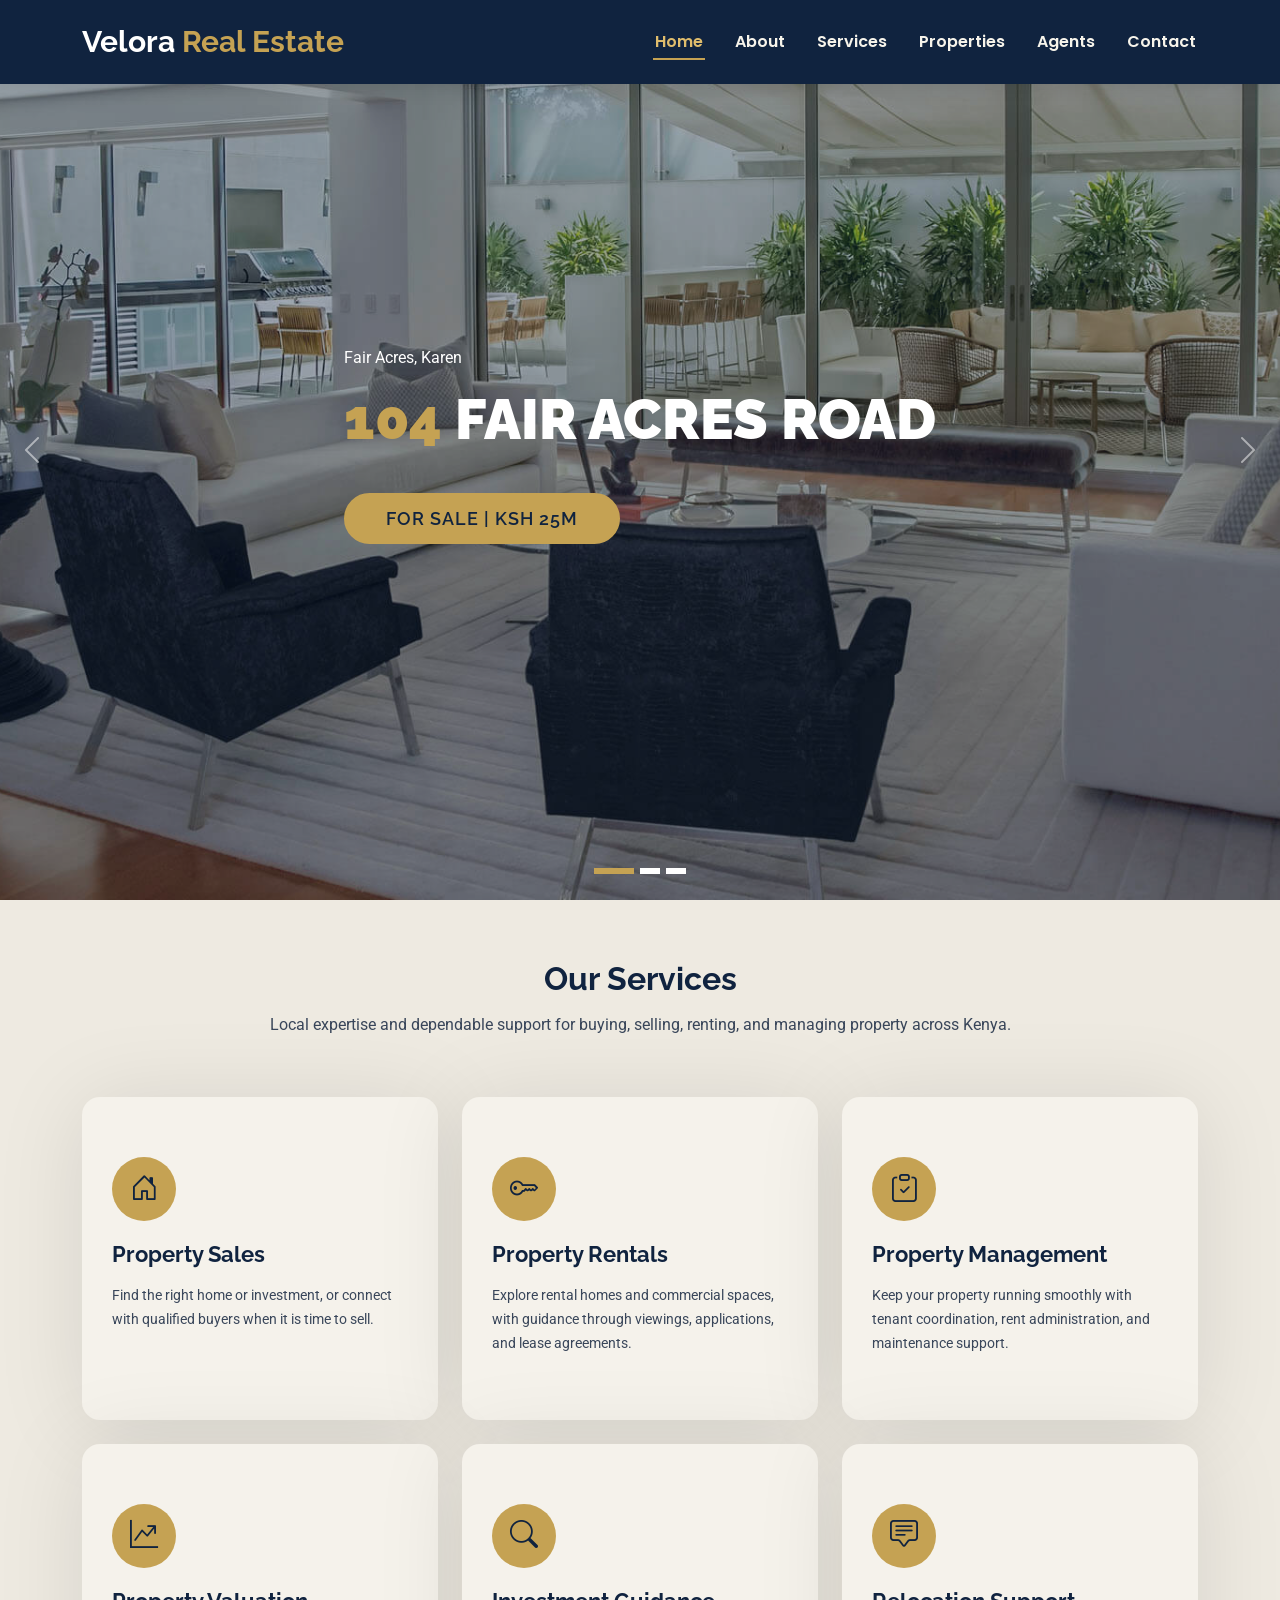
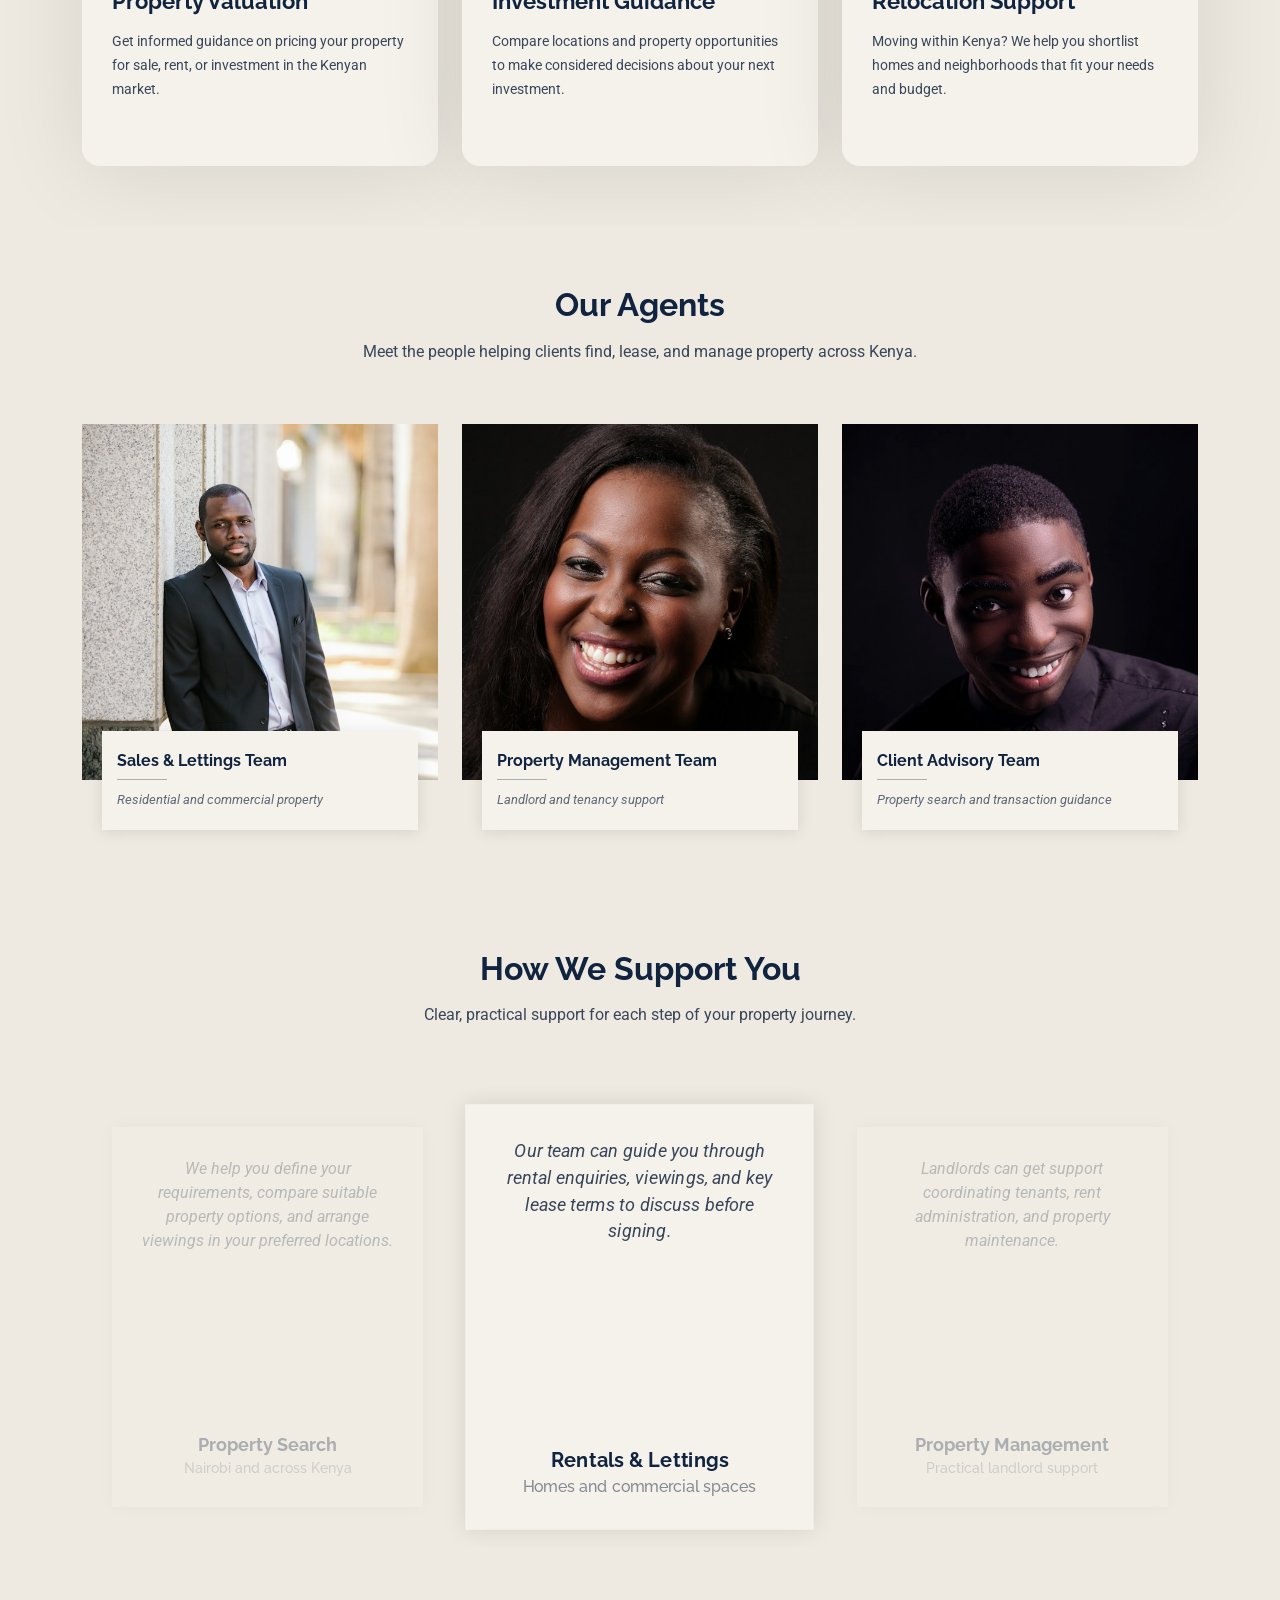
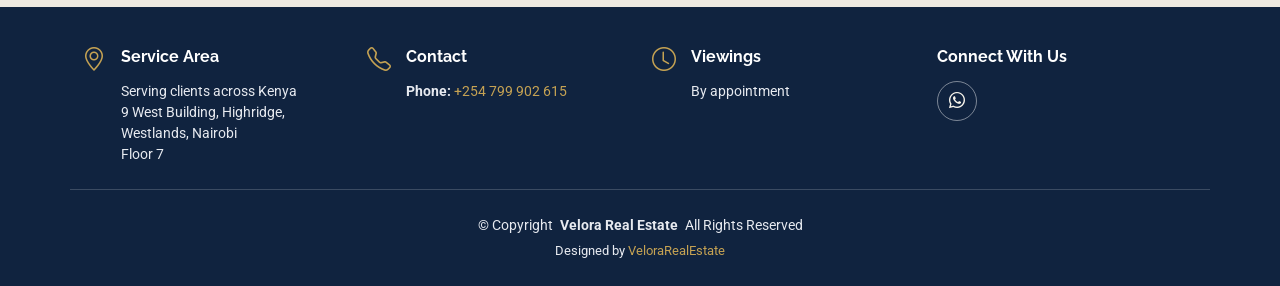
==== EstateAgency/index.html @ 924a7da2 "initial commit" ====
<!DOCTYPE html>
<html lang="en">

<head>
  <meta charset="utf-8">
  <meta content="width=device-width, initial-scale=1.0" name="viewport">
  <title>Home - Velora Real Estate</title>
  <meta name="description" content="">
  <meta name="keywords" content="">

  <!-- Favicons -->
  <link href="assets/img/favicon.png" rel="icon">
  <link href="assets/img/apple-touch-icon.png" rel="apple-touch-icon">

  <!-- Fonts -->
  <link href="https://fonts.googleapis.com" rel="preconnect">
  <link href="https://fonts.gstatic.com" rel="preconnect" crossorigin>
  <link href="https://fonts.googleapis.com/css2?family=Roboto:ital,wght@0,100;0,300;0,400;0,500;0,700;0,900;1,100;1,300;1,400;1,500;1,700;1,900&family=Poppins:ital,wght@0,100;0,200;0,300;0,400;0,500;0,600;0,700;0,800;0,900;1,100;1,200;1,300;1,400;1,500;1,600;1,700;1,800;1,900&family=Raleway:ital,wght@0,100;0,200;0,300;0,400;0,500;0,600;0,700;0,800;0,900;1,100;1,200;1,300;1,400;1,500;1,600;1,700;1,800;1,900&display=swap" rel="stylesheet">

  <!-- Vendor CSS Files -->
  <link href="assets/vendor/bootstrap/css/bootstrap.min.css" rel="stylesheet">
  <link href="assets/vendor/bootstrap-icons/bootstrap-icons.css" rel="stylesheet">
  <link href="assets/vendor/aos/aos.css" rel="stylesheet">
  <link href="assets/vendor/swiper/swiper-bundle.min.css" rel="stylesheet">

  <!-- Main CSS File -->
  <link href="assets/css/main.css" rel="stylesheet">

  <!-- =======================================================
  * Template Name: EstateAgency
  * Template URL: https://bootstrapmade.com/real-estate-agency-bootstrap-template/
  * Updated: Apr 08 2026 with Bootstrap v5.3.8
  * Author: BootstrapMade.com
  * License: https://bootstrapmade.com/license/
  ======================================================== -->
</head>

<body class="index-page">

  <header id="header" class="header d-flex align-items-center fixed-top">
    <div class="container-fluid container-xl position-relative d-flex align-items-center justify-content-between">

      <a href="index.html" class="logo d-flex align-items-center">
        <!-- Uncomment the line below if you also wish to use an image logo -->
        <h1 class="sitename">Velora <span>Real Estate</span></h1>
      </a>

      <nav id="navmenu" class="navmenu">
        <ul>
          <li><a href="index.html" class="active">Home</a></li>
          <li><a href="about.html">About</a></li>
          <li><a href="services.html">Services</a></li>
          <li><a href="properties.html">Properties</a></li>
          <li><a href="agents.html">Agents</a></li>
          <li><a href="contact.html">Contact</a></li>
        </ul>
        <i class="mobile-nav-toggle d-xl-none bi bi-list"></i>
      </nav>

    </div>
  </header>

  <main class="main">

    <!-- Hero Section -->
    <section id="hero" class="hero section dark-background">

      <div id="hero-carousel" class="carousel slide" data-bs-ride="carousel" data-bs-interval="5000">

        <div class="carousel-item active">
          <img src="assets/img/hero-carousel/hero-carousel-1.jpg" alt="">
          <div class="carousel-container">
            <div>
              <p> Fair Acres, Karen</p>
              <h2><span>104</span> Fair Acres Road</h2>
              <a href="property-single.html?property=fair-acres" class="btn-get-started">For sale | KSh 25M</a>
            </div>
          </div>
        </div><!-- End Carousel Item -->

        <div class="carousel-item">
          <img src="assets/img/hero-carousel/hero-carousel-2.jpg" alt="">
          <div class="carousel-container">
            <div>
              <p> Parklands, Nairobi</p>
              <h2><span>247</span> Parklands Road</h2>
              <a href="property-single.html?property=parklands" class="btn-get-started">For sale | KSh 15M</a>
            </div>
          </div>
        </div><!-- End Carousel Item -->

        <div class="carousel-item">
          <img src="assets/img/hero-carousel/hero-carousel-3.jpg" alt="">
          <div class="carousel-container">
            <div>
              <p>Westlands, Nairobi</p>
              <h2><span>247</span> Waiyaki Way</h2>
              <a href="property-single.html?property=westlands" class="btn-get-started">For rent | KSh 650,000 / month</a>
            </div>
          </div>
        </div><!-- End Carousel Item -->

        <a class="carousel-control-prev" href="#hero-carousel" role="button" data-bs-slide="prev">
          <span class="carousel-control-prev-icon bi bi-chevron-left" aria-hidden="true"></span>
        </a>

        <a class="carousel-control-next" href="#hero-carousel" role="button" data-bs-slide="next">
          <span class="carousel-control-next-icon bi bi-chevron-right" aria-hidden="true"></span>
        </a>

        <ol class="carousel-indicators"></ol>

      </div>

    </section><!-- /Hero Section -->

    <!-- Services Section -->
    <section id="services" class="services section">

      <!-- Section Title -->
      <div class="container section-title" data-aos="fade-up">
        <h2>Our Services</h2>
        <p>Local expertise and dependable support for buying, selling, renting, and managing property across Kenya.</p>
      </div><!-- End Section Title -->

      <div class="container">

        <div class="row gy-4">

          <div class="col-lg-4 col-md-6" data-aos="fade-up" data-aos-delay="100">
            <div class="service-item  position-relative">
              <div class="icon">
                <i class="bi bi-house-door"></i>
              </div>
              <a href="service-details.html?service=sales" class="stretched-link">
                <h3>Property Sales</h3>
              </a>
              <p>Find the right home or investment, or connect with qualified buyers when it is time to sell.</p>
            </div>
          </div><!-- End Service Item -->

          <div class="col-lg-4 col-md-6" data-aos="fade-up" data-aos-delay="200">
            <div class="service-item position-relative">
              <div class="icon">
                <i class="bi bi-key"></i>
              </div>
              <a href="service-details.html?service=rentals" class="stretched-link">
                <h3>Property Rentals</h3>
              </a>
              <p>Explore rental homes and commercial spaces, with guidance through viewings, applications, and lease agreements.</p>
            </div>
          </div><!-- End Service Item -->

          <div class="col-lg-4 col-md-6" data-aos="fade-up" data-aos-delay="300">
            <div class="service-item position-relative">
              <div class="icon">
                <i class="bi bi-clipboard-check"></i>
              </div>
              <a href="service-details.html?service=management" class="stretched-link">
                <h3>Property Management</h3>
              </a>
              <p>Keep your property running smoothly with tenant coordination, rent administration, and maintenance support.</p>
            </div>
          </div><!-- End Service Item -->

          <div class="col-lg-4 col-md-6" data-aos="fade-up" data-aos-delay="400">
            <div class="service-item position-relative">
              <div class="icon">
                <i class="bi bi-graph-up-arrow"></i>
              </div>
              <a href="service-details.html?service=valuation" class="stretched-link">
                <h3>Property Valuation</h3>
                </a>
                <p>Get informed guidance on pricing your property for sale, rent, or investment in the Kenyan market.</p>
            </div>
          </div><!-- End Service Item -->

          <div class="col-lg-4 col-md-6" data-aos="fade-up" data-aos-delay="500">
            <div class="service-item position-relative">
              <div class="icon">
                <i class="bi bi-search"></i>
              </div>
              <a href="service-details.html?service=investment" class="stretched-link">
                <h3>Investment Guidance</h3>
                </a>
                <p>Compare locations and property opportunities to make considered decisions about your next investment.</p>
            </div>
          </div><!-- End Service Item -->

          <div class="col-lg-4 col-md-6" data-aos="fade-up" data-aos-delay="600">
            <div class="service-item position-relative">
              <div class="icon">
                <i class="bi bi-chat-square-text"></i>
              </div>
              <a href="service-details.html?service=relocation" class="stretched-link">
                <h3>Relocation Support</h3>
                </a>
                <p>Moving within Kenya? We help you shortlist homes and neighborhoods that fit your needs and budget.</p>
            </div>
          </div><!-- End Service Item -->

        </div>

      </div>

    </section><!-- /Services Section -->

    <!-- Agents Section -->
    <section id="agents" class="agents section">

      <!-- Section Title -->
      <div class="container section-title" data-aos="fade-up">
        <h2>Our Agents</h2>
        <p>Meet the people helping clients find, lease, and manage property across Kenya.</p>
      </div><!-- End Section Title -->

      <div class="container">

        <div class="row gy-5">

          <div class="col-lg-4 col-md-6" data-aos="fade-up" data-aos-delay="100">
            <div class="member">
              <div class="pic"><img src="assets/img/team/team-velora-1.jpg" class="img-fluid" alt="Black male real estate professional in a dark suit"></div>
              <div class="member-info">
                <h4>Sales &amp; Lettings Team</h4>
                <span>Residential and commercial property</span>
              </div>
            </div>
          </div><!-- End Team Member -->

          <div class="col-lg-4 col-md-6" data-aos="fade-up" data-aos-delay="200">
            <div class="member">
              <div class="pic"><img src="assets/img/team/team-velora-2.jpg" class="img-fluid" alt="Smiling Black woman, real estate professional"></div>
              <div class="member-info">
                <h4>Property Management Team</h4>
                <span>Landlord and tenancy support</span>
              </div>
            </div>
          </div><!-- End Team Member -->

          <div class="col-lg-4 col-md-6" data-aos="fade-up" data-aos-delay="300">
            <div class="member">
              <div class="pic"><img src="assets/img/team/team-velora-3.jpg" class="img-fluid" alt="Smiling Black man, real estate professional"></div>
              <div class="member-info">
                <h4>Client Advisory Team</h4>
                <span>Property search and transaction guidance</span>
              </div>
            </div>
          </div><!-- End Team Member -->

        </div>

      </div>

    </section><!-- /Agents Section -->

    <!-- Testimonials Section -->
    <section id="testimonials" class="testimonials section">

      <!-- Section Title -->
      <div class="container section-title" data-aos="fade-up">
        <h2>How We Support You</h2>
        <p>Clear, practical support for each step of your property journey.</p>
      </div><!-- End Section Title -->

      <div class="container" data-aos="fade-up" data-aos-delay="100">

        <div class="swiper init-swiper">
          <script type="application/json" class="swiper-config">
            {
              "loop": true,
              "speed": 600,
              "autoplay": {
                "delay": 5000
              },
              "slidesPerView": "auto",
              "pagination": {
                "el": ".swiper-pagination",
                "type": "bullets",
                "clickable": true
              },
              "breakpoints": {
                "320": {
                  "slidesPerView": 1,
                  "spaceBetween": 40
                },
                "1200": {
                  "slidesPerView": 3,
                  "spaceBetween": 1
                }
              }
            }
          </script>
          <div class="swiper-wrapper">

            <div class="swiper-slide">
              <div class="testimonial-item">
                <p>We help you define your requirements, compare suitable property options, and arrange viewings in your preferred locations.</p>
                <div class="profile mt-auto">
                  <h3>Property Search</h3>
                  <h4>Nairobi and across Kenya</h4>
                </div>
              </div>
            </div>

            <div class="swiper-slide">
              <div class="testimonial-item">
                <p>Our team can guide you through rental enquiries, viewings, and key lease terms to discuss before signing.</p>
                <div class="profile mt-auto">
                  <h3>Rentals &amp; Lettings</h3>
                  <h4>Homes and commercial spaces</h4>
                </div>
              </div>
            </div>

            <div class="swiper-slide">
              <div class="testimonial-item">
                <p>Landlords can get support coordinating tenants, rent administration, and property maintenance.</p>
                <div class="profile mt-auto">
                  <h3>Property Management</h3>
                  <h4>Practical landlord support</h4>
                </div>
              </div>
            </div>

          </div>
          <div class="swiper-pagination"></div>
        </div>

      </div>

    </section><!-- /Testimonials Section -->

  </main>

  <footer id="footer" class="footer light-background">

    <div class="container">
      <div class="row gy-3">
        <div class="col-lg-3 col-md-6 d-flex">
          <i class="bi bi-geo-alt icon"></i>
          <div class="address">
            <h4>Service Area</h4>
            <p>Serving clients across Kenya</p>
            <p>9 West Building, Highridge, Westlands, Nairobi</p>
            <p>Floor 7</p>
          </div>

        </div>

        <div class="col-lg-3 col-md-6 d-flex">
          <i class="bi bi-telephone icon"></i>
          <div>
            <h4>Contact</h4>
            <p><strong>Phone:</strong> <a href="tel:+254799902615">+254 799 902 615</a></p>
          </div>
        </div>

        <div class="col-lg-3 col-md-6 d-flex">
          <i class="bi bi-clock icon"></i>
          <div>
            <h4>Viewings</h4>
            <p>
              <span>By appointment</span>
            </p>
          </div>
        </div>

        <div class="col-lg-3 col-md-6">
          <h4>Connect With Us</h4>
          <div class="social-links d-flex">
            <a href="https://wa.me/254799902615" class="whatsapp" aria-label="Chat with Velora Real Estate on WhatsApp"><i class="bi bi-whatsapp"></i></a>
          </div>
        </div>

      </div>
    </div>

    <div class="container copyright text-center mt-4">
      <p>© <span>Copyright</span> <strong class="px-1 sitename">Velora Real Estate</strong> <span>All Rights Reserved</span></p>
      <div class="credits">
        <!-- All the links in the footer should remain intact. -->
        <!-- You can delete the links only if you've purchased the pro version. -->
        <!-- Licensing information: https://bootstrapmade.com/license/ -->
        <!-- Purchase the pro version with working PHP/AJAX contact form: [buy-url] -->
        Designed by <a href="https://bootstrapmade.com/">Velora<a href="https://bootstrapmade.com/tools/">RealEstate</a>
      </div>
    </div>

  </footer>

  <!-- Scroll Top -->
  <a href="#" id="scroll-top" class="scroll-top d-flex align-items-center justify-content-center"><i class="bi bi-arrow-up-short"></i></a>

  <!-- Preloader -->
  <div id="preloader"></div>

  <!-- Vendor JS Files -->
  <script src="assets/vendor/bootstrap/js/bootstrap.bundle.min.js"></script>
  <script src="assets/vendor/aos/aos.js"></script>
  <script src="assets/vendor/swiper/swiper-bundle.min.js"></script>
  <script src="assets/vendor/purecounter/purecounter_vanilla.js"></script>

  <!-- Main JS File -->
  <script src="assets/js/main.js"></script>

</body>

</html>
---- EstateAgency/assets/css/main.css ----
/**
* Template Name: EstateAgency
* Template URL: https://bootstrapmade.com/real-estate-agency-bootstrap-template/
* Updated: Aug 09 2024 with Bootstrap v5.3.3
* Author: BootstrapMade.com
* License: https://bootstrapmade.com/license/
*/

/*--------------------------------------------------------------
# Font & Color Variables
# Help: https://bootstrapmade.com/color-system/
--------------------------------------------------------------*/
/* Fonts */
:root {
  --default-font: "Roboto",  system-ui, -apple-system, "Segoe UI", Roboto, "Helvetica Neue", Arial, "Noto Sans", "Liberation Sans", sans-serif, "Apple Color Emoji", "Segoe UI Emoji", "Segoe UI Symbol", "Noto Color Emoji";
  --heading-font: "Raleway",  sans-serif;
  --nav-font: "Poppins",  sans-serif;
}

/* Global Colors - The following color variables are used throughout the website. Updating them here will change the color scheme of the entire website */
:root { 
  --background-color: #eeeae1; /* Background color for the entire website, including individual sections */
  --default-color: #39465a; /* Default color used for the majority of the text content across the entire website */
  --heading-color: #10233f; /* Color for headings, subheadings and title throughout the website */
  --accent-color: #c5a253; /* Accent color that represents your brand on the website. It's used for buttons, links, and other elements that need to stand out */
  --surface-color: #f5f2eb; /* The surface color is used as a background of boxed elements within sections, such as cards, icon boxes, or other elements that require a visual separation from the global background. */
  --contrast-color: #10233f; /* Contrast color for text, ensuring readability against backgrounds of accent, heading, or default colors. */
}

/* Nav Menu Colors - The following color variables are used specifically for the navigation menu. They are separate from the global colors to allow for more customization options */
:root {
  --nav-color: #f7f4eb;  /* The default color of the main navmenu links */
  --nav-hover-color: #e0bd6c; /* Applied to main navmenu links when they are hovered over or active */
  --nav-mobile-background-color: #10233f; /* Used as the background color for mobile navigation menu */
}

/* Color Presets - These classes override global colors when applied to any section or element, providing reuse of the sam color scheme. */

.light-background {
  --background-color: #e6e1d6;
  --surface-color: #f1ede4;
}

.dark-background {
  --background-color: #10233f;
  --default-color: #ffffff;
  --heading-color: #ffffff;
  --surface-color: #193454;
  --contrast-color: #10233f;
}

/* Smooth scroll */
:root {
  scroll-behavior: smooth;
}

/*--------------------------------------------------------------
# General Styling & Shared Classes
--------------------------------------------------------------*/
body {
  color: var(--default-color);
  background-color: var(--background-color);
  font-family: var(--default-font);
}

a {
  color: var(--accent-color);
  text-decoration: none;
  transition: 0.3s;
}

a:hover {
  color: color-mix(in srgb, var(--accent-color), transparent 25%);
  text-decoration: none;
}

h1,
h2,
h3,
h4,
h5,
h6 {
  color: var(--heading-color);
  font-family: var(--heading-font);
}

/*--------------------------------------------------------------
# Global Header
--------------------------------------------------------------*/
.header {
  color: var(--default-color);
  background-color: var(--background-color);
  padding: 15px 0;
  transition: all 0.5s;
  z-index: 997;
  box-shadow: 0px 0 18px rgba(0, 0, 0, 0.1);
}

.header .logo {
  line-height: 1;
}

.header .logo img {
  max-height: 32px;
  margin-right: 8px;
}

.header .logo h1 {
  font-size: 30px;
  margin: 0;
  font-weight: 700;
  color: var(--heading-color);
}

.header .logo h1 span {
  color: var(--accent-color);
}

/*--------------------------------------------------------------
# Navigation Menu
--------------------------------------------------------------*/
/* Desktop Navigation */
@media (min-width: 1200px) {
  .navmenu {
    padding: 0;
  }

  .navmenu ul {
    margin: 0;
    padding: 0;
    display: flex;
    list-style: none;
    align-items: center;
  }

  .navmenu li {
    position: relative;
  }

  .navmenu>ul>li {
    white-space: nowrap;
    padding: 15px 14px;
  }

  .navmenu>ul>li:last-child {
    padding-right: 0;
  }

  .navmenu a,
  .navmenu a:focus {
    color: var(--nav-color);
    font-size: 16px;
    padding: 0 2px;
    font-family: var(--nav-font);
    font-weight: 600;
    display: flex;
    align-items: center;
    justify-content: space-between;
    white-space: nowrap;
    transition: 0.3s;
    position: relative;
  }

  .navmenu a i,
  .navmenu a:focus i {
    font-size: 12px;
    line-height: 0;
    margin-left: 5px;
    transition: 0.3s;
  }

  .navmenu>ul>li>a:before {
    content: "";
    position: absolute;
    width: 100%;
    height: 2px;
    bottom: -6px;
    left: 0;
    background-color: var(--accent-color);
    visibility: hidden;
    width: 0px;
    transition: all 0.3s ease-in-out 0s;
  }

  .navmenu a:hover:before,
  .navmenu li:hover>a:before,
  .navmenu .active:before {
    visibility: visible;
    width: 100%;
  }

  .navmenu li:hover>a,
  .navmenu .active,
  .navmenu .active:focus {
    color: var(--nav-hover-color);
  }

}

/* Mobile Navigation */
@media (max-width: 1199px) {
  .mobile-nav-toggle {
    color: var(--nav-color);
    font-size: 28px;
    line-height: 0;
    margin-right: 10px;
    cursor: pointer;
    transition: color 0.3s;
  }

  .navmenu {
    padding: 0;
    z-index: 9997;
  }

  .navmenu ul {
    display: none;
    list-style: none;
    position: absolute;
    inset: 60px 20px 20px 20px;
    padding: 10px 0;
    margin: 0;
    border-radius: 6px;
    background-color: var(--nav-mobile-background-color);
    border: 1px solid color-mix(in srgb, var(--default-color), transparent 90%);
    box-shadow: none;
    overflow-y: auto;
    transition: 0.3s;
    z-index: 9998;
  }

  .navmenu a,
  .navmenu a:focus {
    color: var(--nav-color);
    padding: 10px 20px;
    font-family: var(--nav-font);
    font-size: 17px;
    font-weight: 500;
    display: flex;
    align-items: center;
    justify-content: space-between;
    white-space: nowrap;
    transition: 0.3s;
  }

  .navmenu a i,
  .navmenu a:focus i {
    font-size: 12px;
    line-height: 0;
    margin-left: 5px;
    width: 30px;
    height: 30px;
    display: flex;
    align-items: center;
    justify-content: center;
    border-radius: 50%;
    transition: 0.3s;
    background-color: color-mix(in srgb, var(--accent-color), transparent 90%);
  }

  .navmenu a i:hover,
  .navmenu a:focus i:hover {
    background-color: var(--accent-color);
    color: var(--contrast-color);
  }

  .navmenu a:hover,
  .navmenu .active,
  .navmenu .active:focus {
    color: var(--nav-hover-color);
  }

  .navmenu .active i,
  .navmenu .active:focus i {
    background-color: var(--accent-color);
    color: var(--contrast-color);
    transform: rotate(180deg);
  }

  .mobile-nav-active {
    overflow: hidden;
  }

  .mobile-nav-active .mobile-nav-toggle {
    color: #fff;
    position: absolute;
    font-size: 32px;
    top: 15px;
    right: 15px;
    margin-right: 0;
    z-index: 9999;
  }

  .mobile-nav-active .navmenu {
    position: fixed;
    overflow: hidden;
    inset: 0;
    background: rgba(33, 37, 41, 0.8);
    transition: 0.3s;
  }

  .mobile-nav-active .navmenu>ul {
    display: block;
  }
}

/*--------------------------------------------------------------
# Global Footer
--------------------------------------------------------------*/
.footer {
  color: var(--default-color);
  background-color: var(--background-color);
  font-size: 14px;
  padding: 40px 0 0 0;
  position: relative;
}

.footer .icon {
  color: var(--accent-color);
  margin-right: 15px;
  font-size: 24px;
  line-height: 0;
}

.footer h4 {
  font-size: 16px;
  font-weight: 700;
  margin-bottom: 15px;
}

.footer .address p {
  margin-bottom: 0px;
}

.footer .social-links a {
  display: flex;
  align-items: center;
  justify-content: center;
  width: 40px;
  height: 40px;
  border-radius: 50%;
  border: 1px solid color-mix(in srgb, var(--default-color), transparent 50%);
  font-size: 16px;
  color: color-mix(in srgb, var(--default-color), transparent 50%);
  margin-right: 10px;
  transition: 0.3s;
}

.footer .social-links a:hover {
  color: var(--accent-color);
  border-color: var(--accent-color);
}

.footer .copyright {
  padding: 25px 0;
  border-top: 1px solid color-mix(in srgb, var(--default-color), transparent 90%);
}

.footer .copyright p {
  margin-bottom: 0;
}

.footer .credits {
  margin-top: 5px;
  font-size: 13px;
}

/*--------------------------------------------------------------
# Preloader
--------------------------------------------------------------*/
#preloader {
  position: fixed;
  inset: 0;
  z-index: 999999;
  overflow: hidden;
  background: var(--background-color);
  transition: all 0.6s ease-out;
}

#preloader:before {
  content: "";
  position: fixed;
  top: calc(50% - 30px);
  left: calc(50% - 30px);
  border: 6px solid #ffffff;
  border-color: var(--accent-color) transparent var(--accent-color) transparent;
  border-radius: 50%;
  width: 60px;
  height: 60px;
  animation: animate-preloader 1.5s linear infinite;
}

@keyframes animate-preloader {
  0% {
    transform: rotate(0deg);
  }

  100% {
    transform: rotate(360deg);
  }
}

/*--------------------------------------------------------------
# Scroll Top Button
--------------------------------------------------------------*/
.scroll-top {
  position: fixed;
  visibility: hidden;
  opacity: 0;
  right: 15px;
  bottom: 15px;
  z-index: 99999;
  background-color: var(--accent-color);
  width: 40px;
  height: 40px;
  border-radius: 4px;
  transition: all 0.4s;
}

.scroll-top i {
  font-size: 24px;
  color: var(--contrast-color);
  line-height: 0;
}

.scroll-top:hover {
  background-color: color-mix(in srgb, var(--accent-color), transparent 20%);
  color: var(--contrast-color);
}

.scroll-top.active {
  visibility: visible;
  opacity: 1;
}

/*--------------------------------------------------------------
# Disable aos animation delay on mobile devices
--------------------------------------------------------------*/
@media screen and (max-width: 768px) {
  [data-aos-delay] {
    transition-delay: 0 !important;
  }
}

/*--------------------------------------------------------------
# Global Page Titles & Breadcrumbs
--------------------------------------------------------------*/
.page-title {
  color: var(--default-color);
  background-color: var(--background-color);
  position: relative;
}

.page-title .heading {
  padding: 160px 0 80px 0;
  border-top: 1px solid color-mix(in srgb, var(--default-color), transparent 90%);
}

.page-title .heading h1 {
  font-size: 38px;
  font-weight: 700;
}

.page-title nav {
  background-color: color-mix(in srgb, var(--default-color), transparent 95%);
  padding: 20px 0;
}

.page-title nav ol {
  display: flex;
  flex-wrap: wrap;
  list-style: none;
  margin: 0;
  font-size: 16px;
  font-weight: 600;
}

.page-title nav ol li+li {
  padding-left: 10px;
}

.page-title nav ol li+li::before {
  content: "/";
  display: inline-block;
  padding-right: 10px;
  color: color-mix(in srgb, var(--default-color), transparent 70%);
}

/*--------------------------------------------------------------
# Global Sections
--------------------------------------------------------------*/
section,
.section {
  color: var(--default-color);
  background-color: var(--background-color);
  padding: 60px 0;
  scroll-margin-top: 90px;
  overflow: clip;
}

@media (max-width: 1199px) {

  section,
  .section {
    scroll-margin-top: 66px;
  }
}

/*--------------------------------------------------------------
# Global Section Titles
--------------------------------------------------------------*/
.section-title {
  text-align: center;
  padding-bottom: 60px;
  position: relative;
}

.section-title h2 {
  font-size: 32px;
  font-weight: 700;
  margin-bottom: 15px;
}

.section-title p {
  margin-bottom: 0;
}

/*--------------------------------------------------------------
# Hero Section
--------------------------------------------------------------*/
.hero {
  padding: 0;
}

.hero .carousel {
  width: 100%;
  min-height: 100vh;
  padding: 0;
  margin: 0;
  background-color: var(--background-color);
  position: relative;
  overflow: hidden;
}

.hero img {
  position: absolute;
  inset: 0;
  display: block;
  width: 100%;
  height: 100%;
  object-fit: cover;
  z-index: 1;
}

.hero .carousel-item {
  position: absolute;
  inset: 0;
  background-size: cover;
  background-position: center;
  background-repeat: no-repeat;
  overflow: hidden;
}

.hero .carousel-item:before {
  content: "";
  background: color-mix(in srgb, var(--background-color), transparent 60%);
  position: absolute;
  inset: 0;
  z-index: 2;
}

.hero .carousel-container {
  position: absolute;
  inset: 90px 100px;
  display: flex;
  justify-content: center;
  align-items: center;
  flex-direction: column;
  z-index: 3;
}

@media (max-width: 575px) {
  .hero .carousel-container {
    inset: 90px 50px;
  }
}

.hero h2 {
  margin-bottom: 30px;
  font-size: 56px;
  font-weight: 900;
  text-transform: uppercase;
}

.hero h2 span {
  color: var(--accent-color);
}

@media (max-width: 768px) {
  .hero h2 {
    font-size: 30px;
  }
}

.hero .btn-get-started {
  color: var(--contrast-color);
  font-family: var(--heading-font);
  font-weight: 600;
  font-size: 18px;
  letter-spacing: 1px;
  text-transform: uppercase;
  display: inline-block;
  padding: 10px 40px;
  border-radius: 50px;
  transition: 0.5s;
  margin: 10px 0;
  align-self: flex-start;
  flex-shrink: 0;
  border: 2px solid var(--accent-color);
}

.hero .btn-get-started:hover {
  background: color-mix(in srgb, var(--accent-color), transparent 20%);
}

.hero .carousel-control-prev,
.hero .carousel-control-next {
  width: 10%;
  transition: 0.3s;
  opacity: 0.5;
  z-index: 3;
}

.hero .carousel-control-prev:focus,
.hero .carousel-control-next:focus {
  opacity: 0.5;
}

.hero .carousel-control-prev:hover,
.hero .carousel-control-next:hover {
  opacity: 0.9;
}

@media (min-width: 1024px) {

  .hero .carousel-control-prev,
  .hero .carousel-control-next {
    width: 5%;
  }
}

.hero .carousel-control-next-icon,
.hero .carousel-control-prev-icon {
  background: none;
  font-size: 32px;
  line-height: 1;
}

.hero .carousel-indicators {
  list-style: none;
}

.hero .carousel-indicators li {
  cursor: pointer;
  opacity: 1;
  height: 6px;
  width: 20px;
  transition: 0.3s;
  padding: 0;
}

.hero .carousel-indicators .active {
  background-color: var(--accent-color);
  width: 40px;
}

/*--------------------------------------------------------------
# Services Section
--------------------------------------------------------------*/
.services .service-item {
  background-color: var(--surface-color);
  box-shadow: 0px 5px 90px 0px rgba(0, 0, 0, 0.1);
  padding: 60px 30px;
  transition: all ease-in-out 0.3s;
  border-radius: 18px;
  border-bottom: 5px solid var(--surface-color);
  height: 100%;
}

.services .service-item .icon {
  color: var(--contrast-color);
  background: var(--accent-color);
  margin: 0;
  width: 64px;
  height: 64px;
  border-radius: 50px;
  display: flex;
  align-items: center;
  justify-content: center;
  margin-bottom: 20px;
  font-size: 28px;
  transition: ease-in-out 0.3s;
}

.services .service-item h3 {
  font-weight: 700;
  margin: 10px 0 15px 0;
  font-size: 22px;
  transition: ease-in-out 0.3s;
}

.services .service-item p {
  line-height: 24px;
  font-size: 14px;
  margin-bottom: 0;
}

@media (min-width: 1365px) {
  .services .service-item:hover {
    transform: translateY(-10px);
    border-color: var(--accent-color);
  }

  .services .service-item:hover h3 {
    color: var(--accent-color);
  }
}

/*--------------------------------------------------------------
# Agents Section
--------------------------------------------------------------*/
.agents .member {
  position: relative;
}

.agents .member .pic {
  overflow: hidden;
  margin-bottom: 50px;
}

.agents .member .member-info {
  background-color: var(--surface-color);
  color: color-mix(in srgb, var(--default-color), transparent 20%);
  box-shadow: 0px 2px 15px rgba(0, 0, 0, 0.1);
  position: absolute;
  bottom: -50px;
  left: 20px;
  right: 20px;
  padding: 20px 15px;
  overflow: hidden;
  transition: 0.5s;
}

.agents .member h4 {
  font-weight: 700;
  margin-bottom: 10px;
  font-size: 16px;
  position: relative;
  padding-bottom: 10px;
}

.agents .member h4::after {
  content: "";
  position: absolute;
  display: block;
  width: 50px;
  height: 1px;
  background: color-mix(in srgb, var(--default-color), transparent 60%);
  bottom: 0;
  left: 0;
}

.agents .member span {
  font-style: italic;
  display: block;
  font-size: 13px;
}

.agents .member .social {
  position: absolute;
  right: 15px;
  bottom: 15px;
}

.agents .member .social a {
  transition: color 0.3s;
  color: color-mix(in srgb, var(--default-color), transparent 70%);
}

.agents .member .social a:hover {
  color: var(--accent-color);
}

.agents .member .social i {
  font-size: 16px;
  margin: 0 2px;
}

/*--------------------------------------------------------------
# Testimonials Section
--------------------------------------------------------------*/
.testimonials .testimonial-item {
  background-color: var(--surface-color);
  box-shadow: 0px 0 20px rgba(0, 0, 0, 0.1);
  box-sizing: content-box;
  padding: 30px;
  margin: 40px 30px;
  min-height: 320px;
  display: flex;
  flex-direction: column;
  text-align: center;
  transition: 0.3s;
}

.testimonials .testimonial-item .stars {
  margin-bottom: 15px;
}

.testimonials .testimonial-item .stars i {
  color: #ffc107;
  margin: 0 1px;
}

.testimonials .testimonial-item .testimonial-img {
  width: 90px;
  border-radius: 50%;
  border: 4px solid var(--background-color);
  margin: 0 auto;
}

.testimonials .testimonial-item h3 {
  font-size: 18px;
  font-weight: bold;
  margin: 10px 0 5px 0;
}

.testimonials .testimonial-item h4 {
  font-size: 14px;
  color: color-mix(in srgb, var(--default-color), transparent 40%);
  margin: 0;
}

.testimonials .testimonial-item p {
  font-style: italic;
  margin: 0 auto 15px auto;
}

.testimonials .swiper-wrapper {
  height: auto;
}

.testimonials .swiper-pagination {
  margin-top: 20px;
  position: relative;
}

.testimonials .swiper-pagination .swiper-pagination-bullet {
  width: 12px;
  height: 12px;
  background-color: color-mix(in srgb, var(--default-color), transparent 85%);
  opacity: 1;
}

.testimonials .swiper-pagination .swiper-pagination-bullet-active {
  background-color: var(--accent-color);
}

.testimonials .swiper-slide {
  opacity: 0.3;
}

@media (max-width: 1199px) {
  .testimonials .swiper-slide-active {
    opacity: 1;
  }

  .testimonials .swiper-pagination {
    margin-top: 0;
  }

  .testimonials .testimonial-item {
    margin: 40px 20px;
  }
}

@media (min-width: 1200px) {
  .testimonials .swiper-slide-next {
    opacity: 1;
    transform: scale(1.12);
  }
}

/*--------------------------------------------------------------
# About Section
--------------------------------------------------------------*/
.about .content .who-we-are {
  text-transform: uppercase;
  margin-bottom: 15px;
  color: color-mix(in srgb, var(--default-color), transparent 40%);
}

.about .content h3 {
  font-size: 2rem;
  font-weight: 700;
}

.about .content ul {
  list-style: none;
  padding: 0;
}

.about .content ul li {
  padding-bottom: 10px;
}

.about .content ul i {
  font-size: 1.25rem;
  margin-right: 4px;
  color: var(--accent-color);
}

.about .content p:last-child {
  margin-bottom: 0;
}

.about .content .read-more {
  background: var(--accent-color);
  color: var(--contrast-color);
  font-family: var(--heading-font);
  font-weight: 500;
  font-size: 16px;
  letter-spacing: 1px;
  padding: 12px 24px;
  border-radius: 5px;
  transition: 0.3s;
  display: inline-flex;
  align-items: center;
  justify-content: center;
}

.about .content .read-more i {
  font-size: 18px;
  margin-left: 5px;
  line-height: 0;
  transition: 0.3s;
}

.about .content .read-more:hover {
  background: color-mix(in srgb, var(--accent-color), transparent 20%);
  padding-right: 19px;
}

.about .content .read-more:hover i {
  margin-left: 10px;
}

.about .about-images img {
  border-radius: 10px;
}

/*--------------------------------------------------------------
# Stats Section
--------------------------------------------------------------*/
.stats .stats-item {
  background-color: var(--surface-color);
  box-shadow: 0px 0 30px rgba(0, 0, 0, 0.1);
  padding: 30px;
}

.stats .stats-item i {
  color: var(--accent-color);
  font-size: 42px;
  line-height: 0;
  margin-right: 20px;
}

.stats .stats-item span {
  color: var(--heading-color);
  font-size: 36px;
  display: block;
  font-weight: 600;
}

.stats .stats-item p {
  padding: 0;
  margin: 0;
  font-family: var(--heading-font);
  font-size: 16px;
}

/*--------------------------------------------------------------
# Features Section
--------------------------------------------------------------*/
.features .features-image {
  position: relative;
  min-height: 400px;
}

.features .features-image img {
  position: absolute;
  inset: 0;
  display: block;
  width: 100%;
  height: 100%;
  object-fit: cover;
  z-index: 1;
}

.features h3 {
  font-size: 28px;
  font-weight: 700;
  margin-bottom: 20px;
  padding-bottom: 20px;
  position: relative;
}

.features h3:after {
  content: "";
  background: var(--accent-color);
  position: absolute;
  display: block;
  width: 50px;
  height: 3px;
  left: 0;
  bottom: 0;
}

.features .icon-box {
  margin-top: 50px;
}

.features .icon-box i {
  color: var(--accent-color);
  background-color: var(--surface-color);
  display: flex;
  align-items: center;
  justify-content: center;
  margin-right: 25px;
  font-size: 28px;
  width: 56px;
  height: 56px;
  border-radius: 4px;
  line-height: 0;
  box-shadow: 0px 2px 30px rgba(0, 0, 0, 0.1);
  transition: 0.3s;
}

.features .icon-box:hover i {
  background-color: var(--accent-color);
  color: var(--contrast-color);
}

.features .icon-box h4 {
  font-weight: 700;
  margin-bottom: 10px;
  font-size: 18px;
}

.features .icon-box h4 a {
  color: var(--heading-color);
  transition: 0.3s;
}

.features .icon-box h4 a:hover {
  color: var(--accent-color);
}

.features .icon-box p {
  line-height: 24px;
  font-size: 14px;
  margin-bottom: 0;
}

/*--------------------------------------------------------------
# Service Details Section
--------------------------------------------------------------*/
.service-details .service-box {
  background-color: var(--surface-color);
  padding: 20px;
  box-shadow: 0px 2px 20px rgba(0, 0, 0, 0.1);
}

.service-details .service-box+.service-box {
  margin-top: 30px;
}

.service-details .service-box h4 {
  font-size: 20px;
  font-weight: 700;
  border-bottom: 2px solid color-mix(in srgb, var(--default-color), transparent 92%);
  padding-bottom: 15px;
  margin-bottom: 15px;
}

.service-details .services-list {
  background-color: var(--surface-color);
}

.service-details .services-list a {
  color: color-mix(in srgb, var(--default-color), transparent 20%);
  background-color: color-mix(in srgb, var(--default-color), transparent 96%);
  display: flex;
  align-items: center;
  padding: 12px 15px;
  margin-top: 15px;
  transition: 0.3s;
}

.service-details .services-list a:first-child {
  margin-top: 0;
}

.service-details .services-list a i {
  font-size: 16px;
  margin-right: 8px;
  color: var(--accent-color);
}

.service-details .services-list a.active {
  color: var(--contrast-color);
  background-color: var(--accent-color);
}

.service-details .services-list a.active i {
  color: var(--contrast-color);
}

.service-details .services-list a:hover {
  background-color: color-mix(in srgb, var(--accent-color), transparent 95%);
  color: var(--accent-color);
}

.service-details .download-catalog a {
  color: var(--default-color);
  display: flex;
  align-items: center;
  padding: 10px 0;
  transition: 0.3s;
  border-top: 1px solid color-mix(in srgb, var(--default-color), transparent 90%);
}

.service-details .download-catalog a:first-child {
  border-top: 0;
  padding-top: 0;
}

.service-details .download-catalog a:last-child {
  padding-bottom: 0;
}

.service-details .download-catalog a i {
  font-size: 24px;
  margin-right: 8px;
  color: var(--accent-color);
}

.service-details .download-catalog a:hover {
  color: var(--accent-color);
}

.service-details .help-box {
  background-color: var(--accent-color);
  color: var(--contrast-color);
  margin-top: 30px;
  padding: 30px 15px;
}

.service-details .help-box .help-icon {
  font-size: 48px;
}

.service-details .help-box h4,
.service-details .help-box a {
  color: var(--contrast-color);
}

.service-details .services-img {
  margin-bottom: 20px;
}

.service-details h3 {
  font-size: 26px;
  font-weight: 700;
}

.service-details p {
  font-size: 15px;
}

.service-details ul {
  list-style: none;
  padding: 0;
  font-size: 15px;
}

.service-details ul li {
  padding: 5px 0;
  display: flex;
  align-items: center;
}

.service-details ul i {
  font-size: 20px;
  margin-right: 8px;
  color: var(--accent-color);
}

/*--------------------------------------------------------------
# Contact Section
--------------------------------------------------------------*/
.contact .info-item+.info-item {
  margin-top: 40px;
}

.contact .info-item i {
  color: var(--contrast-color);
  background: var(--accent-color);
  font-size: 20px;
  width: 44px;
  height: 44px;
  display: flex;
  justify-content: center;
  align-items: center;
  border-radius: 4px;
  transition: all 0.3s ease-in-out;
  margin-right: 15px;
}

.contact .info-item h3 {
  padding: 0;
  font-size: 18px;
  font-weight: 700;
  margin-bottom: 5px;
}

.contact .info-item p {
  padding: 0;
  margin-bottom: 0;
  font-size: 14px;
}

.contact #contact-request-form {
  height: 100%;
}

.contact #contact-request-form input[type=text],
.contact #contact-request-form input[type=email],
.contact #contact-request-form input[type=tel],
.contact #contact-request-form input[type=date],
.contact #contact-request-form input[type=time],
.contact #contact-request-form select,
.contact #contact-request-form textarea {
  font-size: 14px;
  padding: 10px 15px;
  box-shadow: none;
  border-radius: 0;
  color: var(--default-color);
  background-color: color-mix(in srgb, var(--background-color), transparent 50%);
  border-color: color-mix(in srgb, var(--default-color), transparent 80%);
}

.contact #contact-request-form input[type=text]:focus,
.contact #contact-request-form input[type=email]:focus,
.contact #contact-request-form input[type=tel]:focus,
.contact #contact-request-form input[type=date]:focus,
.contact #contact-request-form input[type=time]:focus,
.contact #contact-request-form select:focus,
.contact #contact-request-form textarea:focus {
  border-color: var(--accent-color);
}

.contact #contact-request-form input[type=text]::placeholder,
.contact #contact-request-form input[type=email]::placeholder,
.contact #contact-request-form input[type=tel]::placeholder,
.contact #contact-request-form textarea::placeholder {
  color: color-mix(in srgb, var(--default-color), transparent 70%);
}

.contact #contact-request-form button[type=submit] {
  color: var(--contrast-color);
  background: var(--accent-color);
  border: 0;
  padding: 10px 30px;
  transition: 0.4s;
  border-radius: 4px;
}

.contact #contact-request-form button[type=submit]:hover {
  background: color-mix(in srgb, var(--accent-color), transparent 20%);
}

/*--------------------------------------------------------------
# Real Estate Section
--------------------------------------------------------------*/
.real-estate .card {
  background-color: var(--background-color);
  color: var(--default-color);
  border: none;
  position: relative;
  border-radius: 0px;
  overflow: hidden;
  min-height: 500px;
}

.real-estate .card:before {
  content: "";
  position: absolute;
  inset: 0;
  background: transparent;
  z-index: 2;
}

.real-estate .card img {
  position: absolute;
  inset: 0;
  display: block;
  width: 100%;
  height: 100%;
  object-fit: cover;
  z-index: 1;
}

.real-estate .card .card-body {
  position: absolute;
  bottom: 0;
  left: 0;
  right: 0;
  z-index: 3;
  padding: 30px;
  background: rgba(255, 255, 255, 0.94);
}

.real-estate .card .card-body .sale-rent {
  display: inline-block;
  font-size: 15px;
  font-weight: 500;
  color: var(--default-color);
  padding: 4px 20px;
  border: 1px solid var(--accent-color);
  background: rgba(255, 255, 255, 0.92);
  border-radius: 50px;
  margin-bottom: 10px;
}

.real-estate .card .card-body h3 {
  font-weight: 700;
  font-size: 20px;
  margin-bottom: 0px;
  padding-left: 10px;
  border-left: 3px solid var(--accent-color);
}

.real-estate .card .card-body h3 a {
  color: var(--default-color);
}

.real-estate .card .card-body .card-content {
  background-color: var(--accent-color);
  color: var(--contrast-color);
  height: 80px;
  visibility: hidden;
  opacity: 0;
  margin-top: 10px;
  margin-bottom: -80px;
  margin-left: -30px;
  margin-right: -30px;
  transition: 0.3s;
  padding: 0 10px;
}

.real-estate .card .card-body .card-content .propery-info {
  font-weight: 500;
}

.real-estate .card:hover .card-content {
  margin-bottom: -30px;
  visibility: visible;
  opacity: 1;
}

/*--------------------------------------------------------------
# Real Estate 2 Section
--------------------------------------------------------------*/
.real-estate-2 .portfolio-details-slider img {
  width: 100%;
}

.real-estate-2 .swiper-wrapper {
  height: auto;
}

.real-estate-2 .swiper-button-prev,
.real-estate-2 .swiper-button-next {
  width: 48px;
  height: 48px;
}

.real-estate-2 .swiper-button-prev:after,
.real-estate-2 .swiper-button-next:after {
  color: rgba(255, 255, 255, 0.8);
  background-color: rgba(0, 0, 0, 0.15);
  font-size: 24px;
  border-radius: 50%;
  width: 48px;
  height: 48px;
  display: flex;
  align-items: center;
  justify-content: center;
  transition: 0.3s;
}

.real-estate-2 .swiper-button-prev:hover:after,
.real-estate-2 .swiper-button-next:hover:after {
  background-color: rgba(0, 0, 0, 0.3);
}

@media (max-width: 575px) {

  .real-estate-2 .swiper-button-prev,
  .real-estate-2 .swiper-button-next {
    display: none;
  }
}

.real-estate-2 .swiper-pagination {
  margin-top: 20px;
  position: relative;
}

.real-estate-2 .swiper-pagination .swiper-pagination-bullet {
  width: 10px;
  height: 10px;
  background-color: color-mix(in srgb, var(--default-color), transparent 85%);
  opacity: 1;
}

.real-estate-2 .swiper-pagination .swiper-pagination-bullet-active {
  background-color: var(--accent-color);
}

.real-estate-2 .portfolio-info h3 {
  font-size: 22px;
  font-weight: 700;
  margin-bottom: 20px;
  padding-bottom: 20px;
  position: relative;
}

.real-estate-2 .portfolio-info h3:after {
  content: "";
  position: absolute;
  display: block;
  width: 50px;
  height: 3px;
  background: var(--accent-color);
  left: 0;
  bottom: 0;
}

.real-estate-2 .portfolio-info ul {
  list-style: none;
  padding: 0;
  font-size: 15px;
}

.real-estate-2 .portfolio-info ul li {
  display: flex;
  flex-direction: column;
  padding-bottom: 15px;
}

.real-estate-2 .portfolio-info ul strong {
  text-transform: uppercase;
  font-weight: 400;
  color: color-mix(in srgb, var(--default-color), transparent 50%);
  font-size: 14px;
}

.real-estate-2 .portfolio-info .btn-visit {
  padding: 8px 40px;
  background: var(--accent-color);
  color: var(--contrast-color);
  border-radius: 50px;
  transition: 0.3s;
}

.real-estate-2 .portfolio-info .btn-visit:hover {
  background: color-mix(in srgb, var(--accent-color), transparent 20%);
}

.real-estate-2 .portfolio-description h2 {
  font-size: 26px;
  font-weight: 700;
  margin-bottom: 20px;
}

.real-estate-2 .portfolio-description p {
  padding: 0;
}

.real-estate-2 .portfolio-description .testimonial-item {
  padding: 30px 30px 0 30px;
  position: relative;
  background: color-mix(in srgb, var(--default-color), transparent 97%);
  margin-bottom: 50px;
}

.real-estate-2 .portfolio-description .testimonial-item .testimonial-img {
  width: 90px;
  border-radius: 50px;
  border: 6px solid var(--background-color);
  float: left;
  margin: 0 10px 0 0;
}

.real-estate-2 .portfolio-description .testimonial-item h3 {
  font-size: 18px;
  font-weight: bold;
  margin: 15px 0 5px 0;
  padding-top: 20px;
}

.real-estate-2 .portfolio-description .testimonial-item h4 {
  font-size: 14px;
  color: #6c757d;
  margin: 0;
}

.real-estate-2 .portfolio-description .testimonial-item .quote-icon-left,
.real-estate-2 .portfolio-description .testimonial-item .quote-icon-right {
  color: color-mix(in srgb, var(--accent-color), transparent 50%);
  font-size: 26px;
  line-height: 0;
}

.real-estate-2 .portfolio-description .testimonial-item .quote-icon-left {
  display: inline-block;
  left: -5px;
  position: relative;
}

.real-estate-2 .portfolio-description .testimonial-item .quote-icon-right {
  display: inline-block;
  right: -5px;
  position: relative;
  top: 10px;
  transform: scale(-1, -1);
}

.real-estate-2 .portfolio-description .testimonial-item p {
  font-style: italic;
  margin: 0 0 15px 0 0 0;
  padding: 0;
}

.real-estate-2 .nav-pills {
  border-bottom: 1px solid color-mix(in srgb, var(--default-color), transparent 85%);
}

.real-estate-2 .nav-pills li+li {
  margin-left: 40px;
}

.real-estate-2 .nav-link {
  background: none;
  font-size: 18px;
  font-weight: 400;
  color: var(--default-color);
  padding: 12px 0;
  margin-bottom: -2px;
  border-radius: 0;
}

.real-estate-2 .nav-link.active {
  color: var(--accent-color);
  background: none;
  border-bottom: 3px solid var(--accent-color);
}

@media (max-width: 575px) {
  .real-estate-2 .nav-link {
    font-size: 16px;
  }
}

.real-estate-2 .tab-content h4 {
  font-size: 18px;
  margin: 0;
  font-weight: 700;
  color: var(--default-color);
}

.real-estate-2 .tab-content i {
  font-size: 22px;
  line-height: 0;
  margin-right: 8px;
  color: var(--accent-color);
}

/*--------------------------------------------------------------
# Starter Section Section
--------------------------------------------------------------*/
.starter-section {
  /* Add your styles here */
}

/* Velora Real Estate navy and gold brand palette */
.header {
  --background-color: #10233f;
  --default-color: #f7f4eb;
  --heading-color: #ffffff;
  --nav-color: #f7f4eb;
  --nav-hover-color: #e0bd6c;
  --nav-mobile-background-color: #10233f;
  background-color: #10233f;
}

.header .logo h1 {
  color: #ffffff;
}

.header .mobile-nav-toggle {
  color: #f7f4eb;
}

.hero .btn-get-started {
  color: #10233f;
  background-color: #c5a253;
}

.hero .btn-get-started:hover {
  color: #10233f;
  background-color: #e0bd6c;
}

.footer {
  --background-color: #10233f;
  --default-color: #e7eaf0;
  --heading-color: #ffffff;
  --surface-color: #193454;
  --contrast-color: #10233f;
  background-color: #10233f;
}

.footer .copyright {
  border-color: rgba(255, 255, 255, 0.18);
}

.footer .social-links a {
  border-color: rgba(255, 255, 255, 0.45);
  color: #f7f4eb;
}

.footer .social-links a:hover {
  color: #e0bd6c;
  border-color: #e0bd6c;
}
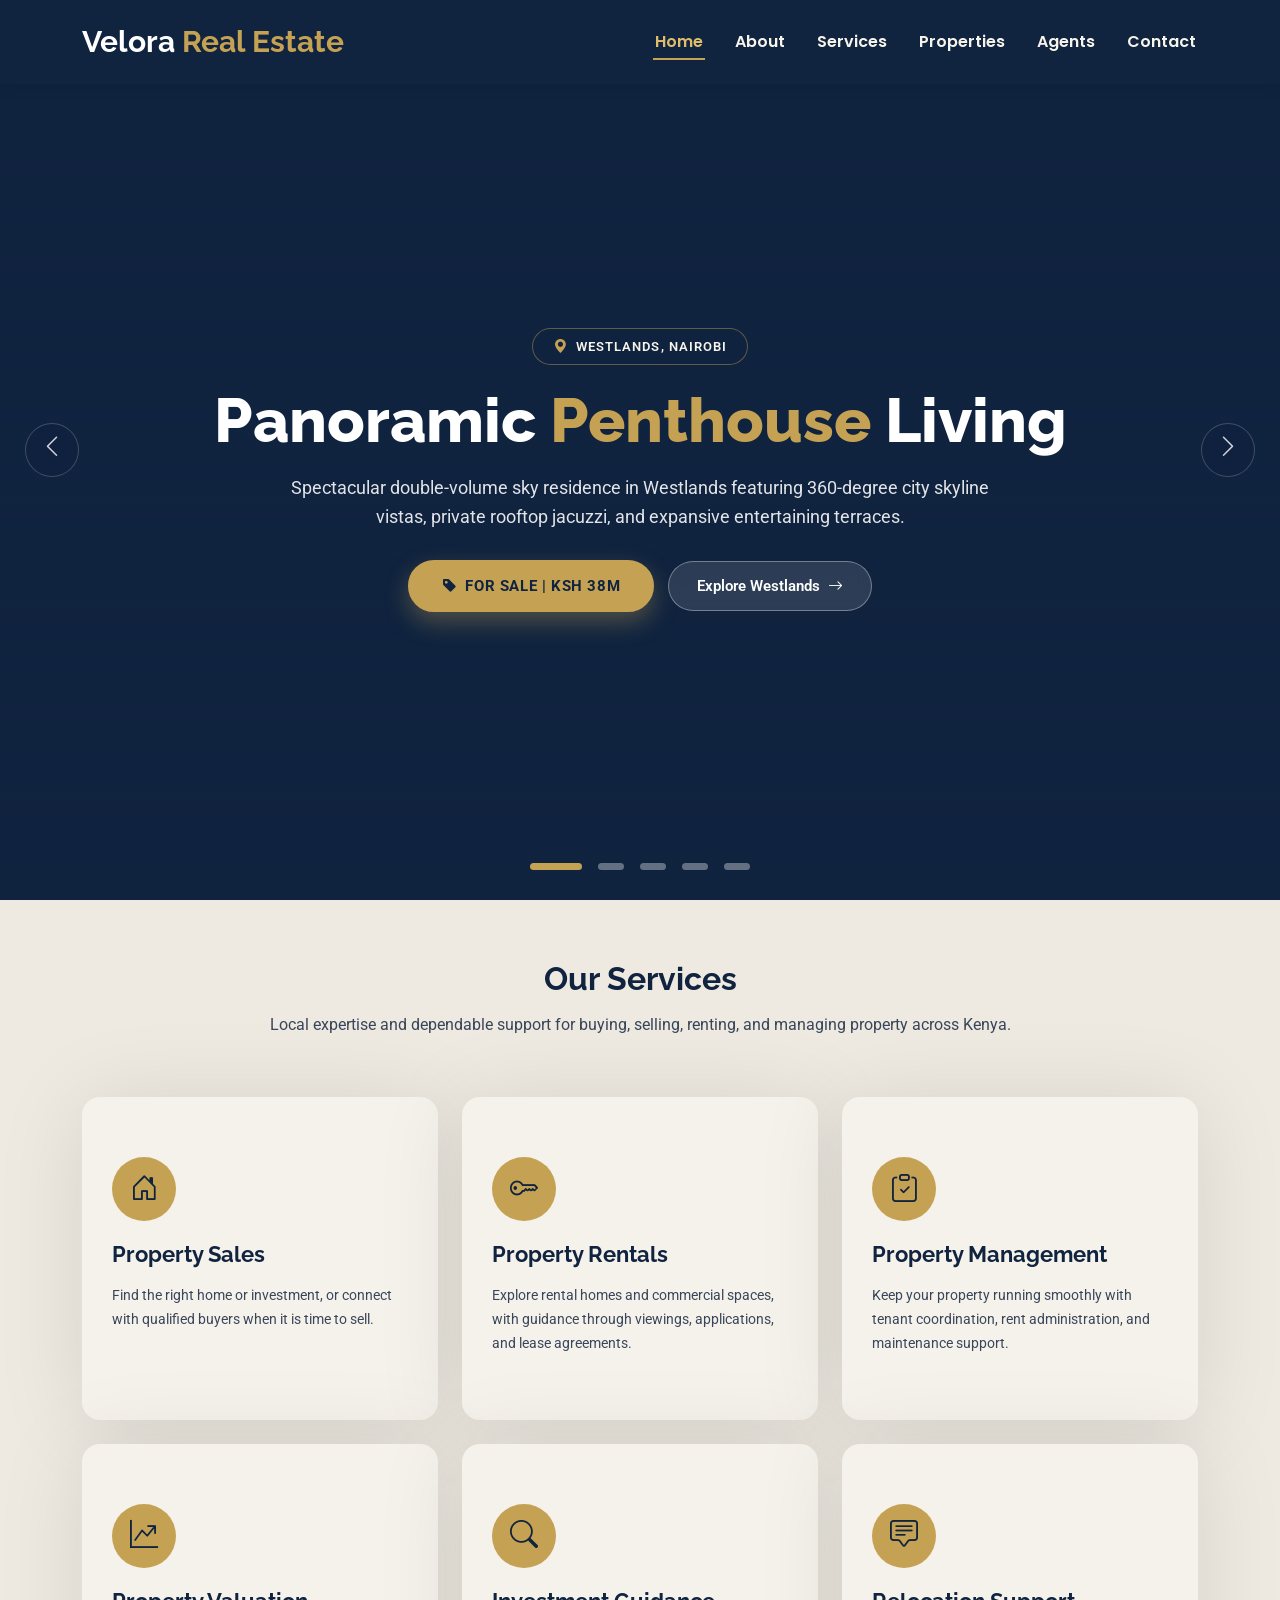
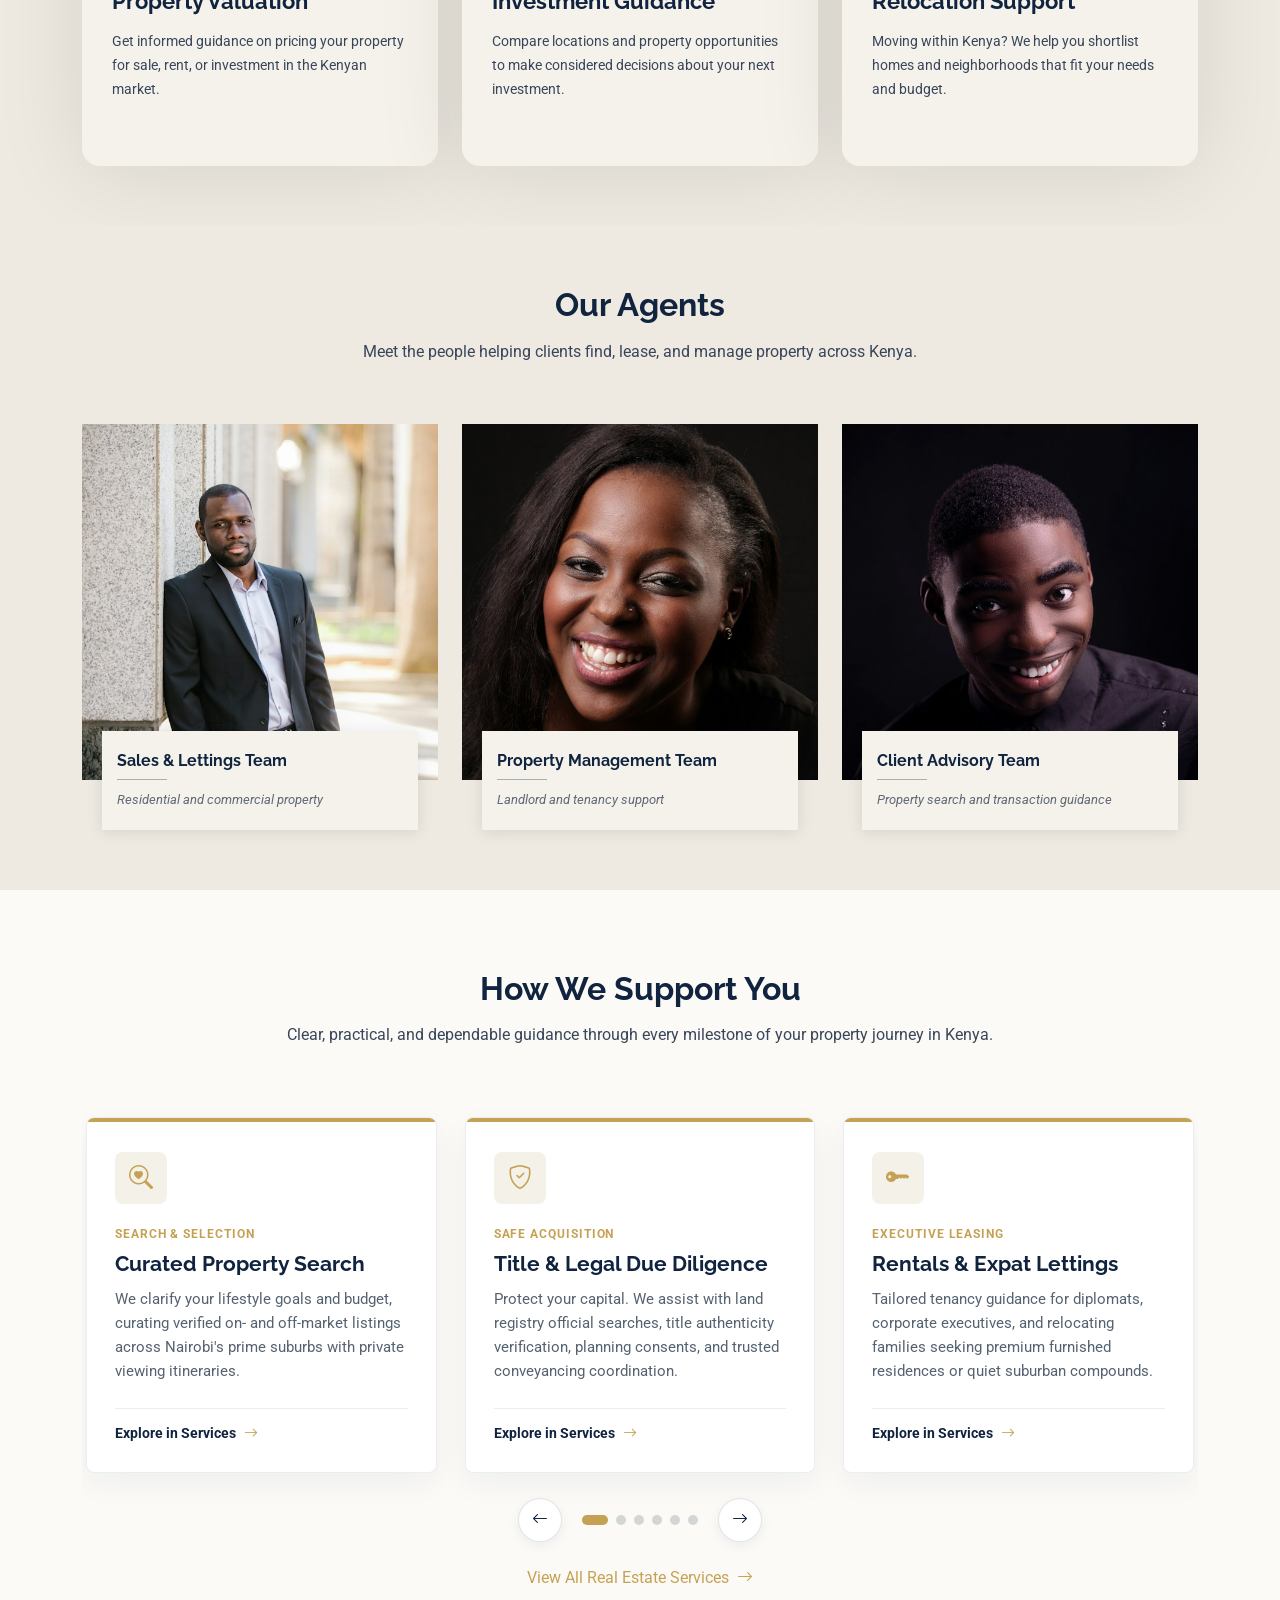
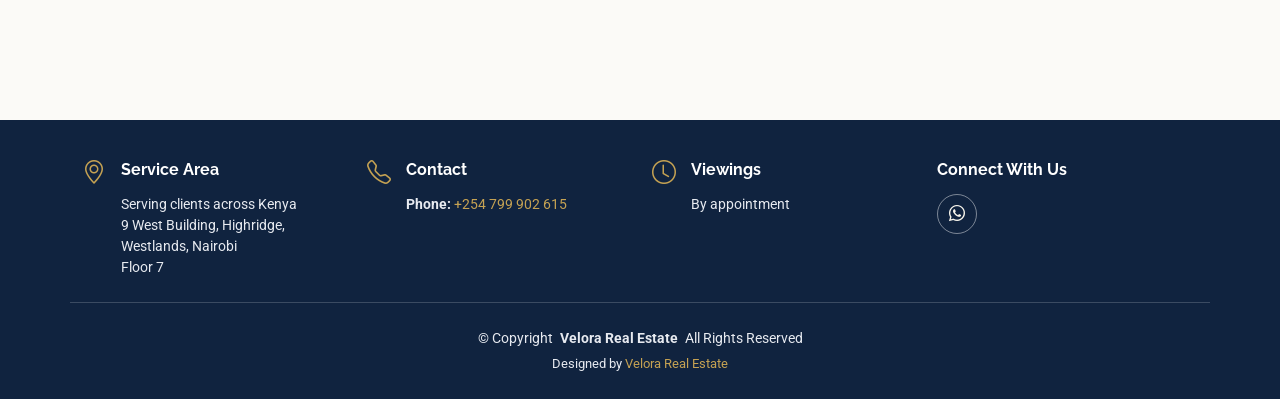
==== commit 18e04acf: "second commit" ====
--- a/EstateAgency/index.html
+++ b/EstateAgency/index.html
@@ -65,50 +65,97 @@
     <!-- Hero Section -->
     <section id="hero" class="hero section dark-background">
 
-      <div id="hero-carousel" class="carousel slide" data-bs-ride="carousel" data-bs-interval="5000">
-
+      <div id="hero-carousel" class="carousel slide carousel-fade" data-bs-ride="carousel" data-bs-interval="5000" data-bs-pause="false">
+
+        <!-- Slide 1: Westlands Skyline Penthouse -->
         <div class="carousel-item active">
-          <img src="assets/img/hero-carousel/hero-carousel-1.jpg" alt="">
+          <img src="https://images.unsplash.com/photo-1512917774080-9991f1c4c750?auto=format&amp;fit=crop&amp;w=1920&amp;q=85" alt="Westlands Nairobi Skyline Penthouse" loading="eager">
           <div class="carousel-container">
-            <div>
-              <p> Fair Acres, Karen</p>
-              <h2><span>104</span> Fair Acres Road</h2>
-              <a href="property-single.html?property=fair-acres" class="btn-get-started">For sale | KSh 25M</a>
+            <div class="carousel-content" data-aos="fade-up">
+              <span class="hero-location-pill"><i class="bi bi-geo-alt-fill"></i> Westlands, Nairobi</span>
+              <h2>Panoramic <span>Penthouse</span> Living</h2>
+              <p class="hero-desc">Spectacular double-volume sky residence in Westlands featuring 360-degree city skyline vistas, private rooftop jacuzzi, and expansive entertaining terraces.</p>
+              <div class="hero-actions">
+                <a href="property-single.html?property=westlands-skyline-penthouse" class="btn-hero-primary"><i class="bi bi-tag-fill me-2"></i> For Sale | KSh 38M</a>
+                <a href="property-search.html?category=location&amp;slug=westlands&amp;title=Properties%20for%20sale%20in%20Westlands" class="btn-hero-secondary">Explore Westlands <i class="bi bi-arrow-right ms-2"></i></a>
+              </div>
             </div>
           </div>
         </div><!-- End Carousel Item -->
 
+        <!-- Slide 2: Karen Country Villa -->
         <div class="carousel-item">
-          <img src="assets/img/hero-carousel/hero-carousel-2.jpg" alt="">
+          <img src="https://images.unsplash.com/photo-1600596542815-ffad4c1539a9?auto=format&amp;fit=crop&amp;w=1920&amp;q=85" alt="Fair Acres Country Homes Karen" loading="lazy">
           <div class="carousel-container">
-            <div>
-              <p> Parklands, Nairobi</p>
-              <h2><span>247</span> Parklands Road</h2>
-              <a href="property-single.html?property=parklands" class="btn-get-started">For sale | KSh 15M</a>
+            <div class="carousel-content">
+              <span class="hero-location-pill"><i class="bi bi-geo-alt-fill"></i> Karen, Nairobi</span>
+              <h2>Fair Acres <span>Country</span> Villa</h2>
+              <p class="hero-desc">Gracious 4-bedroom country home nestled inside Fair Acres gated estate, surrounded by tranquil wooded grounds, private gardens, and quiet serenity.</p>
+              <div class="hero-actions">
+                <a href="property-single.html?property=fair-acres" class="btn-hero-primary"><i class="bi bi-tag-fill me-2"></i> For Sale | KSh 25M</a>
+                <a href="property-search.html?category=location&amp;slug=karen&amp;title=Properties%20for%20sale%20in%20Karen" class="btn-hero-secondary">Explore Karen <i class="bi bi-arrow-right ms-2"></i></a>
+              </div>
             </div>
           </div>
         </div><!-- End Carousel Item -->
 
+        <!-- Slide 3: Westlands Amto Apartment -->
         <div class="carousel-item">
-          <img src="assets/img/hero-carousel/hero-carousel-3.jpg" alt="">
+          <img src="https://images.unsplash.com/photo-1545324418-cc1a3fa10c00?auto=format&amp;fit=crop&amp;w=1920&amp;q=85" alt="Amto Residences Westlands" loading="lazy">
           <div class="carousel-container">
-            <div>
-              <p>Westlands, Nairobi</p>
-              <h2><span>247</span> Waiyaki Way</h2>
-              <a href="property-single.html?property=westlands" class="btn-get-started">For rent | KSh 650,000 / month</a>
+            <div class="carousel-content">
+              <span class="hero-location-pill"><i class="bi bi-geo-alt-fill"></i> Westlands, Nairobi</span>
+              <h2>1 Bedroom <span>Luxury</span> Apartment</h2>
+              <p class="hero-desc">Contemporary open-plan residence with heated rooftop pool, full gym, high-speed lifts, and high rental yield in Nairobi's commercial heart.</p>
+              <div class="hero-actions">
+                <a href="property-single.html?property=westlands-amto-1bed" class="btn-hero-primary"><i class="bi bi-tag-fill me-2"></i> For Sale | KSh 8.4M</a>
+                <a href="properties.html" class="btn-hero-secondary">All Properties <i class="bi bi-arrow-right ms-2"></i></a>
+              </div>
             </div>
           </div>
         </div><!-- End Carousel Item -->
 
-        <a class="carousel-control-prev" href="#hero-carousel" role="button" data-bs-slide="prev">
+        <!-- Slide 4: Runda Ambassadorial Mansion -->
+        <div class="carousel-item">
+          <img src="https://images.unsplash.com/photo-1600607687939-ce8a6c25118c?auto=format&amp;fit=crop&amp;w=1920&amp;q=85" alt="Runda Ambassadorial Estate" loading="lazy">
+          <div class="carousel-container">
+            <div class="carousel-content">
+              <span class="hero-location-pill"><i class="bi bi-geo-alt-fill"></i> Runda, Nairobi</span>
+              <h2>Palatial <span>Ambassadorial</span> Mansion</h2>
+              <p class="hero-desc">Distinguished 5-bedroom residence set on three-quarters of an acre in Runda, featuring private pool, sauna, guard house, and diplomat-grade security.</p>
+              <div class="hero-actions">
+                <a href="property-single.html?property=runda-ambassadorial-villa" class="btn-hero-primary"><i class="bi bi-tag-fill me-2"></i> For Sale | KSh 85M</a>
+                <a href="property-search.html?category=location&amp;slug=runda&amp;title=Properties%20for%20sale%20in%20Runda" class="btn-hero-secondary">Explore Runda <i class="bi bi-arrow-right ms-2"></i></a>
+              </div>
+            </div>
+          </div>
+        </div><!-- End Carousel Item -->
+
+        <!-- Slide 5: Nyali Oceanfront Coastal Villa -->
+        <div class="carousel-item">
+          <img src="https://images.unsplash.com/photo-1512915922686-57c11dde9b6b?auto=format&amp;fit=crop&amp;w=1920&amp;q=85" alt="Nyali Oceanfront Villa Mombasa" loading="lazy">
+          <div class="carousel-container">
+            <div class="carousel-content">
+              <span class="hero-location-pill"><i class="bi bi-geo-alt-fill"></i> Nyali, Coast</span>
+              <h2>Bespoke <span>Oceanfront</span> Coastal Villa</h2>
+              <p class="hero-desc">Breathtaking tropical residence moments from sandy beaches, featuring private swimming pool, coral stone verandahs, and constant sea breezes.</p>
+              <div class="hero-actions">
+                <a href="property-single.html?property=nyali-oceanfront-villa" class="btn-hero-primary"><i class="bi bi-tag-fill me-2"></i> For Sale | KSh 52M</a>
+                <a href="contact.html" class="btn-hero-secondary">Schedule a Viewing <i class="bi bi-arrow-right ms-2"></i></a>
+              </div>
+            </div>
+          </div>
+        </div><!-- End Carousel Item -->
+
+        <button class="carousel-control-prev" type="button" data-bs-target="#hero-carousel" data-bs-slide="prev" aria-label="Previous slide">
           <span class="carousel-control-prev-icon bi bi-chevron-left" aria-hidden="true"></span>
-        </a>
-
-        <a class="carousel-control-next" href="#hero-carousel" role="button" data-bs-slide="next">
+        </button>
+
+        <button class="carousel-control-next" type="button" data-bs-target="#hero-carousel" data-bs-slide="next" aria-label="Next slide">
           <span class="carousel-control-next-icon bi bi-chevron-right" aria-hidden="true"></span>
-        </a>
-
-        <ol class="carousel-indicators"></ol>
+        </button>
+
+        <ul class="carousel-indicators"></ul>
 
       </div>
 
@@ -254,13 +301,13 @@
 
     </section><!-- /Agents Section -->
 
-    <!-- Testimonials Section -->
+    <!-- How We Support You Section -->
     <section id="testimonials" class="testimonials section">
 
       <!-- Section Title -->
       <div class="container section-title" data-aos="fade-up">
         <h2>How We Support You</h2>
-        <p>Clear, practical support for each step of your property journey.</p>
+        <p>Clear, practical, and dependable guidance through every milestone of your property journey in Kenya.</p>
       </div><!-- End Section Title -->
 
       <div class="container" data-aos="fade-up" data-aos-delay="100">
@@ -269,62 +316,145 @@
           <script type="application/json" class="swiper-config">
             {
               "loop": true,
-              "speed": 600,
+              "speed": 700,
               "autoplay": {
-                "delay": 5000
+                "delay": 4000,
+                "disableOnInteraction": false
               },
-              "slidesPerView": "auto",
+              "slidesPerView": 1,
+              "spaceBetween": 24,
               "pagination": {
                 "el": ".swiper-pagination",
                 "type": "bullets",
                 "clickable": true
               },
+              "navigation": {
+                "nextEl": ".support-nav-next",
+                "prevEl": ".support-nav-prev"
+              },
               "breakpoints": {
-                "320": {
+                "576": {
                   "slidesPerView": 1,
-                  "spaceBetween": 40
+                  "spaceBetween": 20
+                },
+                "768": {
+                  "slidesPerView": 2,
+                  "spaceBetween": 24
                 },
                 "1200": {
                   "slidesPerView": 3,
-                  "spaceBetween": 1
+                  "spaceBetween": 28
                 }
               }
             }
           </script>
           <div class="swiper-wrapper">
 
+            <!-- Card 1 -->
             <div class="swiper-slide">
-              <div class="testimonial-item">
-                <p>We help you define your requirements, compare suitable property options, and arrange viewings in your preferred locations.</p>
-                <div class="profile mt-auto">
-                  <h3>Property Search</h3>
-                  <h4>Nairobi and across Kenya</h4>
+              <div class="support-card">
+                <div class="support-card-header">
+                  <div class="support-icon">
+                    <i class="bi bi-search-heart"></i>
+                  </div>
                 </div>
-              </div>
-            </div>
-
+                <span class="support-badge">Search &amp; Selection</span>
+                <h3>Curated Property Search</h3>
+                <p>We clarify your lifestyle goals and budget, curating verified on- and off-market listings across Nairobi's prime suburbs with private viewing itineraries.</p>
+                <a href="services.html#search" class="support-card-link">Explore in Services <i class="bi bi-arrow-right"></i></a>
+              </div>
+            </div>
+
+            <!-- Card 2 -->
             <div class="swiper-slide">
-              <div class="testimonial-item">
-                <p>Our team can guide you through rental enquiries, viewings, and key lease terms to discuss before signing.</p>
-                <div class="profile mt-auto">
-                  <h3>Rentals &amp; Lettings</h3>
-                  <h4>Homes and commercial spaces</h4>
+              <div class="support-card">
+                <div class="support-card-header">
+                  <div class="support-icon">
+                    <i class="bi bi-shield-check"></i>
+                  </div>
                 </div>
-              </div>
-            </div>
-
+                <span class="support-badge">Safe Acquisition</span>
+                <h3>Title &amp; Legal Due Diligence</h3>
+                <p>Protect your capital. We assist with land registry official searches, title authenticity verification, planning consents, and trusted conveyancing coordination.</p>
+                <a href="services.html#due-diligence" class="support-card-link">Explore in Services <i class="bi bi-arrow-right"></i></a>
+              </div>
+            </div>
+
+            <!-- Card 3 -->
             <div class="swiper-slide">
-              <div class="testimonial-item">
-                <p>Landlords can get support coordinating tenants, rent administration, and property maintenance.</p>
-                <div class="profile mt-auto">
-                  <h3>Property Management</h3>
-                  <h4>Practical landlord support</h4>
+              <div class="support-card">
+                <div class="support-card-header">
+                  <div class="support-icon">
+                    <i class="bi bi-key-fill"></i>
+                  </div>
                 </div>
-              </div>
-            </div>
-
-          </div>
-          <div class="swiper-pagination"></div>
+                <span class="support-badge">Executive Leasing</span>
+                <h3>Rentals &amp; Expat Lettings</h3>
+                <p>Tailored tenancy guidance for diplomats, corporate executives, and relocating families seeking premium furnished residences or quiet suburban compounds.</p>
+                <a href="services.html#rentals" class="support-card-link">Explore in Services <i class="bi bi-arrow-right"></i></a>
+              </div>
+            </div>
+
+            <!-- Card 4 -->
+            <div class="swiper-slide">
+              <div class="support-card">
+                <div class="support-card-header">
+                  <div class="support-icon">
+                    <i class="bi bi-building-gear"></i>
+                  </div>
+                </div>
+                <span class="support-badge">Landlord Care</span>
+                <h3>Full-Cycle Management</h3>
+                <p>Total peace of mind for property owners. We manage rigorous tenant vetting, on-time rent remittances, preventative maintenance, and financial reports.</p>
+                <a href="services.html#management" class="support-card-link">Explore in Services <i class="bi bi-arrow-right"></i></a>
+              </div>
+            </div>
+
+            <!-- Card 5 -->
+            <div class="swiper-slide">
+              <div class="support-card">
+                <div class="support-card-header">
+                  <div class="support-icon">
+                    <i class="bi bi-graph-up-arrow"></i>
+                  </div>
+                </div>
+                <span class="support-badge">Data-Driven Insights</span>
+                <h3>Valuation &amp; Yield Analysis</h3>
+                <p>Market-backed comparative analysis and yield assessments, ensuring you acquire property at the right price point or list for sale at optimum valuation.</p>
+                <a href="services.html#valuation" class="support-card-link">Explore in Services <i class="bi bi-arrow-right"></i></a>
+              </div>
+            </div>
+
+            <!-- Card 6 -->
+            <div class="swiper-slide">
+              <div class="support-card">
+                <div class="support-card-header">
+                  <div class="support-icon">
+                    <i class="bi bi-globe-americas"></i>
+                  </div>
+                </div>
+                <span class="support-badge">Global Concierge</span>
+                <h3>Diaspora Purchase Desk</h3>
+                <p>End-to-end representation for overseas Kenyans and foreign investors, including virtual video walk-throughs, power of attorney, and bank mortgage links.</p>
+                <a href="services.html#diaspora" class="support-card-link">Explore in Services <i class="bi bi-arrow-right"></i></a>
+              </div>
+            </div>
+
+          </div>
+
+          <div class="support-slider-nav">
+            <button class="support-nav-prev" type="button" aria-label="Previous slide">
+              <i class="bi bi-arrow-left"></i>
+            </button>
+            <div class="swiper-pagination"></div>
+            <button class="support-nav-next" type="button" aria-label="Next slide">
+              <i class="bi bi-arrow-right"></i>
+            </button>
+          </div>
+
+          <div class="text-center mt-4">
+            <a href="services.html" class="btn-hero-primary" style="display: inline-flex; text-decoration: none;">View All Real Estate Services <i class="bi bi-arrow-right ms-2"></i></a>
+          </div>
         </div>
 
       </div>
@@ -383,7 +513,7 @@
         <!-- You can delete the links only if you've purchased the pro version. -->
         <!-- Licensing information: https://bootstrapmade.com/license/ -->
         <!-- Purchase the pro version with working PHP/AJAX contact form: [buy-url] -->
-        Designed by <a href="https://bootstrapmade.com/">Velora<a href="https://bootstrapmade.com/tools/">RealEstate</a>
+        Designed by <a href="https://bootstrapmade.com/">Velora Real Estate</a>
       </div>
     </div>
 
--- a/EstateAgency/assets/css/main.css
+++ b/EstateAgency/assets/css/main.css
@@ -487,6 +487,420 @@
 }
 
 /*--------------------------------------------------------------
+# Properties Directory
+--------------------------------------------------------------*/
+.properties-page .page-title {
+  color: #fff;
+  background-color: #10233f;
+}
+
+.properties-page .page-title .heading {
+  padding: 170px 0 76px;
+  border: 0;
+  background:
+    radial-gradient(ellipse at 85% 15%, rgba(197, 162, 83, 0.2), transparent 38%),
+    linear-gradient(115deg, #10233f 0%, #183454 100%);
+}
+
+.property-directory-eyebrow,
+.property-directory-kicker {
+  color: var(--accent-color);
+  font-family: var(--nav-font);
+  font-size: 12px;
+  font-weight: 700;
+  letter-spacing: 0.16em;
+  text-transform: uppercase;
+}
+
+.properties-page .page-title .heading h1 {
+  margin: 12px 0;
+  color: #fff;
+  font-size: clamp(38px, 5vw, 58px);
+}
+
+.properties-page .page-title .heading .mb-0 {
+  color: rgba(255, 255, 255, 0.78);
+  font-size: 17px;
+}
+
+.properties-page .page-title nav {
+  color: rgba(255, 255, 255, 0.75);
+  background-color: #0c1c32;
+}
+
+.properties-page .page-title nav a {
+  color: var(--accent-color);
+}
+
+.property-directory {
+  background: #f4f1e9;
+}
+
+.property-directory-intro {
+  max-width: 680px;
+  margin: 0 auto 42px;
+  text-align: center;
+}
+
+.property-directory-intro h2 {
+  margin: 10px 0;
+  color: var(--heading-color);
+  font-family: var(--heading-font);
+  font-size: clamp(30px, 4vw, 40px);
+  font-weight: 700;
+}
+
+.property-directory-intro p {
+  margin: 0;
+  color: var(--default-color);
+}
+
+.property-directory-grid {
+  display: grid;
+  grid-template-columns: repeat(2, minmax(0, 1fr));
+  gap: 24px;
+}
+
+.property-category {
+  min-width: 0;
+  padding: 30px;
+  border: 1px solid rgba(16, 35, 63, 0.08);
+  border-top: 3px solid var(--accent-color);
+  border-radius: 4px;
+  background: #fff;
+  box-shadow: 0 12px 34px rgba(16, 35, 63, 0.06);
+}
+
+.property-category:first-child {
+  grid-column: 1 / -1;
+}
+
+.property-category-heading {
+  display: flex;
+  align-items: baseline;
+  gap: 14px;
+  margin-bottom: 18px;
+  padding-bottom: 16px;
+  border-bottom: 1px solid rgba(16, 35, 63, 0.1);
+}
+
+.property-category-number {
+  color: var(--accent-color);
+  font-family: var(--nav-font);
+  font-size: 12px;
+  font-weight: 700;
+  letter-spacing: 0.08em;
+}
+
+.property-category-heading h3 {
+  margin: 0;
+  color: var(--heading-color);
+  font-family: var(--heading-font);
+  font-size: 22px;
+  font-weight: 700;
+}
+
+.property-link-list {
+  display: grid;
+  grid-template-columns: 1fr;
+  gap: 8px 24px;
+  margin: 0;
+  padding: 0;
+  list-style: none;
+}
+
+.property-category:first-child .property-link-list {
+  grid-template-columns: repeat(2, minmax(0, 1fr));
+}
+
+.property-link-list a {
+  display: flex;
+  min-height: 42px;
+  align-items: center;
+  justify-content: space-between;
+  gap: 12px;
+  padding: 9px 12px;
+  border-radius: 3px;
+  color: var(--default-color);
+  font-size: 14px;
+  line-height: 1.45;
+  transition: color 0.2s ease, background-color 0.2s ease;
+}
+
+.property-link-list a i {
+  flex: 0 0 auto;
+  color: var(--accent-color);
+  font-size: 14px;
+}
+
+.property-link-list a:hover,
+.property-link-list a:focus-visible {
+  color: var(--heading-color);
+  background-color: #f5f2eb;
+}
+
+.property-link-list a:focus-visible {
+  outline: 2px solid var(--accent-color);
+  outline-offset: 2px;
+}
+
+.property-search-page .property-search-hero {
+  color: #fff;
+  background-color: #10233f;
+}
+
+.property-search-page .property-search-hero .heading {
+  padding: 170px 0 76px;
+  border: 0;
+  background:
+    radial-gradient(ellipse at 85% 15%, rgba(197, 162, 83, 0.2), transparent 38%),
+    linear-gradient(115deg, #10233f 0%, #183454 100%);
+}
+
+.property-search-heading {
+  max-width: 840px;
+  margin: 0 auto;
+  text-align: center;
+}
+
+.property-search-heading h1 {
+  margin: 12px 0;
+  color: #fff;
+  font-family: var(--heading-font);
+  font-size: clamp(36px, 5vw, 56px);
+  font-weight: 700;
+}
+
+.property-search-heading p {
+  margin: 0;
+  color: rgba(255, 255, 255, 0.78);
+  font-size: 17px;
+}
+
+.property-search-page .property-search-hero nav {
+  color: rgba(255, 255, 255, 0.75);
+  background-color: #0c1c32;
+}
+
+.property-search-page .property-search-hero nav a {
+  color: var(--accent-color);
+}
+
+.property-results {
+  background: #f4f1e9;
+}
+
+.property-results-toolbar {
+  display: flex;
+  align-items: end;
+  justify-content: space-between;
+  gap: 24px;
+  margin-bottom: 18px;
+}
+
+.property-results-toolbar h2 {
+  margin: 8px 0 0;
+  color: var(--heading-color);
+  font-family: var(--heading-font);
+  font-size: clamp(26px, 3vw, 34px);
+  font-weight: 700;
+}
+
+.property-back-link {
+  display: inline-flex;
+  align-items: center;
+  gap: 8px;
+  color: var(--heading-color);
+  font-size: 14px;
+  font-weight: 600;
+}
+
+.property-back-link:hover {
+  color: var(--accent-color);
+}
+
+.property-results-count {
+  margin-bottom: 26px;
+  color: color-mix(in srgb, var(--default-color), transparent 25%);
+  font-size: 14px;
+}
+
+.property-result-card {
+  height: 100%;
+  overflow: hidden;
+  border: 1px solid rgba(16, 35, 63, 0.08);
+  border-radius: 4px;
+  background: #fff;
+  box-shadow: 0 12px 34px rgba(16, 35, 63, 0.06);
+}
+
+.property-result-image {
+  display: block;
+  height: 240px;
+  overflow: hidden;
+  background: #e6e1d6;
+}
+
+.property-result-image img {
+  width: 100%;
+  height: 100%;
+  object-fit: cover;
+  transition: transform 0.4s ease;
+}
+
+.property-result-card:hover .property-result-image img {
+  transform: scale(1.04);
+}
+
+.property-result-body {
+  padding: 22px;
+}
+
+.property-result-status {
+  display: inline-block;
+  margin-bottom: 12px;
+  padding: 5px 10px;
+  border-radius: 2px;
+  background: #f4f1e9;
+  color: var(--heading-color);
+  font-size: 12px;
+  font-weight: 700;
+  text-transform: uppercase;
+}
+
+.property-result-body h3 {
+  margin: 0 0 10px;
+  font-family: var(--heading-font);
+  font-size: 20px;
+  font-weight: 700;
+}
+
+.property-result-body h3 a {
+  color: var(--heading-color);
+}
+
+.property-result-body h3 a:hover {
+  color: var(--accent-color);
+}
+
+.property-result-location {
+  display: flex;
+  align-items: center;
+  gap: 7px;
+  margin-bottom: 18px;
+  color: color-mix(in srgb, var(--default-color), transparent 20%);
+  font-size: 14px;
+}
+
+.property-result-location i {
+  color: var(--accent-color);
+}
+
+.property-result-footer {
+  display: flex;
+  align-items: center;
+  justify-content: space-between;
+  gap: 12px;
+  padding-top: 16px;
+  border-top: 1px solid rgba(16, 35, 63, 0.1);
+}
+
+.property-result-footer strong {
+  color: var(--heading-color);
+  font-size: 17px;
+}
+
+.property-result-footer a {
+  color: var(--heading-color);
+  font-size: 13px;
+  font-weight: 700;
+}
+
+.property-result-footer a:hover {
+  color: var(--accent-color);
+}
+
+.property-results-empty {
+  padding: 48px 24px;
+  border: 1px solid rgba(16, 35, 63, 0.08);
+  border-radius: 4px;
+  background: #fff;
+  text-align: center;
+}
+
+.property-results-empty[hidden] {
+  display: none;
+}
+
+.property-results-empty > i {
+  color: var(--accent-color);
+  font-size: 38px;
+}
+
+.property-results-empty h3 {
+  margin: 14px 0 8px;
+  color: var(--heading-color);
+  font-family: var(--heading-font);
+  font-weight: 700;
+}
+
+.property-results-empty p {
+  max-width: 600px;
+  margin: 0 auto 20px;
+}
+
+.property-results-empty .btn-get-started {
+  display: inline-block;
+  padding: 11px 24px;
+  border-radius: 3px;
+  background: var(--accent-color);
+  color: var(--contrast-color);
+  font-weight: 700;
+}
+
+.property-results-empty .btn-get-started:hover {
+  background: color-mix(in srgb, var(--accent-color), white 15%);
+}
+
+.property-results-note {
+  margin: 28px 0 0;
+  color: color-mix(in srgb, var(--default-color), transparent 25%);
+  font-size: 13px;
+}
+
+@media (max-width: 767px) {
+  .properties-page .page-title .heading {
+    padding: 145px 0 58px;
+  }
+
+  .property-search-page .property-search-hero .heading {
+    padding: 145px 0 58px;
+  }
+
+  .property-results-toolbar {
+    align-items: start;
+    flex-direction: column;
+    gap: 14px;
+  }
+
+  .property-directory-grid {
+    grid-template-columns: 1fr;
+  }
+
+  .property-category:first-child {
+    grid-column: auto;
+  }
+
+  .property-category:first-child .property-link-list {
+    grid-template-columns: 1fr;
+  }
+
+  .property-category {
+    padding: 24px 20px;
+  }
+}
+
+/*--------------------------------------------------------------
 # Global Sections
 --------------------------------------------------------------*/
 section,
@@ -530,6 +944,8 @@
 --------------------------------------------------------------*/
 .hero {
   padding: 0;
+  position: relative;
+  overflow: hidden;
 }
 
 .hero .carousel {
@@ -537,9 +953,24 @@
   min-height: 100vh;
   padding: 0;
   margin: 0;
-  background-color: var(--background-color);
+  background-color: #10233f;
   position: relative;
   overflow: hidden;
+}
+
+.hero .carousel.carousel-fade .carousel-item {
+  opacity: 0;
+  transition: opacity 1.2s cubic-bezier(0.4, 0, 0.2, 1);
+  display: block;
+  position: absolute;
+  inset: 0;
+  min-height: 100vh;
+}
+
+.hero .carousel.carousel-fade .carousel-item.active {
+  opacity: 1;
+  position: relative;
+  z-index: 2;
 }
 
 .hero img {
@@ -550,20 +981,22 @@
   height: 100%;
   object-fit: cover;
   z-index: 1;
-}
-
-.hero .carousel-item {
-  position: absolute;
-  inset: 0;
-  background-size: cover;
-  background-position: center;
-  background-repeat: no-repeat;
-  overflow: hidden;
+  transform: scale(1);
+  transition: transform 6s cubic-bezier(0.25, 0.46, 0.45, 0.94);
+}
+
+.hero .carousel-item.active img {
+  transform: scale(1.08);
 }
 
 .hero .carousel-item:before {
   content: "";
-  background: color-mix(in srgb, var(--background-color), transparent 60%);
+  background: linear-gradient(
+    180deg,
+    rgba(16, 35, 63, 0.4) 0%,
+    rgba(16, 35, 63, 0.68) 55%,
+    rgba(16, 35, 63, 0.92) 100%
+  );
   position: absolute;
   inset: 0;
   z-index: 2;
@@ -571,107 +1004,176 @@
 
 .hero .carousel-container {
   position: absolute;
-  inset: 90px 100px;
+  inset: 0;
   display: flex;
   justify-content: center;
   align-items: center;
-  flex-direction: column;
   z-index: 3;
-}
-
-@media (max-width: 575px) {
-  .hero .carousel-container {
-    inset: 90px 50px;
-  }
+  padding: 130px 24px 90px;
+}
+
+.hero .carousel-content {
+  max-width: 900px;
+  text-align: center;
+}
+
+.hero .hero-location-pill {
+  display: inline-flex;
+  align-items: center;
+  gap: 8px;
+  padding: 7px 20px;
+  background: rgba(16, 35, 63, 0.78);
+  backdrop-filter: blur(8px);
+  border: 1px solid rgba(197, 162, 83, 0.45);
+  border-radius: 50px;
+  color: #f7f4eb;
+  font-size: 13px;
+  font-weight: 600;
+  letter-spacing: 0.08em;
+  text-transform: uppercase;
+  margin-bottom: 20px;
+}
+
+.hero .hero-location-pill i {
+  color: var(--accent-color);
+  font-size: 14px;
 }
 
 .hero h2 {
-  margin-bottom: 30px;
-  font-size: 56px;
-  font-weight: 900;
+  font-family: var(--heading-font);
+  font-size: clamp(34px, 5.5vw, 62px);
+  font-weight: 800;
+  color: #ffffff;
+  line-height: 1.15;
+  margin-bottom: 18px;
+}
+
+.hero h2 span {
+  color: var(--accent-color);
+}
+
+.hero .hero-desc {
+  font-size: clamp(15px, 2vw, 18px);
+  color: rgba(255, 255, 255, 0.88);
+  line-height: 1.6;
+  max-width: 720px;
+  margin: 0 auto 28px;
+}
+
+.hero .hero-actions {
+  display: flex;
+  flex-wrap: wrap;
+  justify-content: center;
+  align-items: center;
+  gap: 14px;
+}
+
+.hero .btn-hero-primary {
+  display: inline-flex;
+  align-items: center;
+  padding: 13px 32px;
+  background: var(--accent-color);
+  color: #10233f;
+  font-weight: 700;
+  font-size: 15px;
+  border-radius: 50px;
+  letter-spacing: 0.04em;
   text-transform: uppercase;
-}
-
-.hero h2 span {
-  color: var(--accent-color);
-}
-
-@media (max-width: 768px) {
-  .hero h2 {
-    font-size: 30px;
-  }
-}
-
-.hero .btn-get-started {
-  color: var(--contrast-color);
-  font-family: var(--heading-font);
+  box-shadow: 0 10px 25px rgba(197, 162, 83, 0.35);
+  transition: all 0.3s ease;
+  border: 2px solid var(--accent-color);
+  text-decoration: none;
+}
+
+.hero .btn-hero-primary:hover {
+  background: #d5b66d;
+  color: #10233f;
+  transform: translateY(-2px);
+  box-shadow: 0 14px 30px rgba(197, 162, 83, 0.45);
+}
+
+.hero .btn-hero-secondary {
+  display: inline-flex;
+  align-items: center;
+  padding: 13px 28px;
+  background: rgba(255, 255, 255, 0.12);
+  backdrop-filter: blur(6px);
+  color: #ffffff;
   font-weight: 600;
-  font-size: 18px;
-  letter-spacing: 1px;
-  text-transform: uppercase;
-  display: inline-block;
-  padding: 10px 40px;
+  font-size: 15px;
   border-radius: 50px;
-  transition: 0.5s;
-  margin: 10px 0;
-  align-self: flex-start;
-  flex-shrink: 0;
-  border: 2px solid var(--accent-color);
-}
-
-.hero .btn-get-started:hover {
-  background: color-mix(in srgb, var(--accent-color), transparent 20%);
+  border: 1px solid rgba(255, 255, 255, 0.35);
+  transition: all 0.3s ease;
+  text-decoration: none;
+}
+
+.hero .btn-hero-secondary:hover {
+  background: rgba(255, 255, 255, 0.25);
+  color: #ffffff;
+  border-color: #ffffff;
+  transform: translateY(-2px);
 }
 
 .hero .carousel-control-prev,
 .hero .carousel-control-next {
-  width: 10%;
-  transition: 0.3s;
-  opacity: 0.5;
-  z-index: 3;
-}
-
-.hero .carousel-control-prev:focus,
-.hero .carousel-control-next:focus {
-  opacity: 0.5;
+  width: 54px;
+  height: 54px;
+  top: 50%;
+  transform: translateY(-50%);
+  background: rgba(16, 35, 63, 0.65);
+  backdrop-filter: blur(8px);
+  border: 1px solid rgba(255, 255, 255, 0.25);
+  border-radius: 50%;
+  margin: 0 25px;
+  transition: all 0.3s ease;
+  opacity: 0.8;
+  z-index: 4;
+  display: flex;
+  align-items: center;
+  justify-content: center;
 }
 
 .hero .carousel-control-prev:hover,
 .hero .carousel-control-next:hover {
-  opacity: 0.9;
-}
-
-@media (min-width: 1024px) {
-
-  .hero .carousel-control-prev,
-  .hero .carousel-control-next {
-    width: 5%;
-  }
+  opacity: 1;
+  background: var(--accent-color);
+  border-color: var(--accent-color);
 }
 
 .hero .carousel-control-next-icon,
 .hero .carousel-control-prev-icon {
   background: none;
-  font-size: 32px;
+  font-size: 24px;
   line-height: 1;
+  color: #ffffff;
+}
+
+.hero .carousel-control-prev:hover .carousel-control-prev-icon,
+.hero .carousel-control-next:hover .carousel-control-next-icon {
+  color: #10233f;
 }
 
 .hero .carousel-indicators {
-  list-style: none;
+  bottom: 30px;
+  gap: 10px;
+  z-index: 4;
 }
 
 .hero .carousel-indicators li {
   cursor: pointer;
+  opacity: 0.5;
+  height: 7px;
+  width: 26px;
+  border-radius: 4px;
+  background-color: rgba(255, 255, 255, 0.7);
+  border: 0;
+  transition: all 0.35s ease;
+}
+
+.hero .carousel-indicators li.active {
   opacity: 1;
-  height: 6px;
-  width: 20px;
-  transition: 0.3s;
-  padding: 0;
-}
-
-.hero .carousel-indicators .active {
   background-color: var(--accent-color);
-  width: 40px;
+  width: 52px;
 }
 
 /*--------------------------------------------------------------
@@ -797,97 +1299,199 @@
 }
 
 /*--------------------------------------------------------------
-# Testimonials Section
+# Testimonials / How We Support You Section
 --------------------------------------------------------------*/
-.testimonials .testimonial-item {
-  background-color: var(--surface-color);
-  box-shadow: 0px 0 20px rgba(0, 0, 0, 0.1);
-  box-sizing: content-box;
-  padding: 30px;
-  margin: 40px 30px;
-  min-height: 320px;
-  display: flex;
-  flex-direction: column;
-  text-align: center;
-  transition: 0.3s;
-}
-
-.testimonials .testimonial-item .stars {
-  margin-bottom: 15px;
-}
-
-.testimonials .testimonial-item .stars i {
-  color: #ffc107;
-  margin: 0 1px;
-}
-
-.testimonials .testimonial-item .testimonial-img {
-  width: 90px;
-  border-radius: 50%;
-  border: 4px solid var(--background-color);
-  margin: 0 auto;
-}
-
-.testimonials .testimonial-item h3 {
-  font-size: 18px;
-  font-weight: bold;
-  margin: 10px 0 5px 0;
-}
-
-.testimonials .testimonial-item h4 {
-  font-size: 14px;
-  color: color-mix(in srgb, var(--default-color), transparent 40%);
-  margin: 0;
-}
-
-.testimonials .testimonial-item p {
-  font-style: italic;
-  margin: 0 auto 15px auto;
+.testimonials {
+  padding: 80px 0;
+  background: #fbfaf7;
+  position: relative;
+}
+
+.testimonials .swiper {
+  padding: 10px 4px 50px;
 }
 
 .testimonials .swiper-wrapper {
   height: auto;
 }
 
+.testimonials .swiper-slide {
+  opacity: 1 !important;
+  height: auto;
+  display: flex;
+}
+
+.support-card {
+  width: 100%;
+  background: #ffffff;
+  border: 1px solid rgba(16, 35, 63, 0.08);
+  border-radius: 8px;
+  padding: 34px 28px 28px;
+  box-shadow: 0 10px 30px rgba(16, 35, 63, 0.05);
+  display: flex;
+  flex-direction: column;
+  position: relative;
+  overflow: hidden;
+  transition: transform 0.35s ease, box-shadow 0.35s ease, border-color 0.35s ease;
+}
+
+.support-card:before {
+  content: "";
+  position: absolute;
+  top: 0;
+  left: 0;
+  right: 0;
+  height: 4px;
+  background: var(--accent-color);
+  transition: height 0.25s ease;
+}
+
+.support-card:hover {
+  transform: translateY(-6px);
+  box-shadow: 0 18px 42px rgba(16, 35, 63, 0.12);
+  border-color: rgba(197, 162, 83, 0.4);
+}
+
+.support-card:hover:before {
+  height: 6px;
+}
+
+.support-card-header {
+  display: flex;
+  justify-content: space-between;
+  align-items: center;
+  margin-bottom: 22px;
+}
+
+.support-icon {
+  width: 52px;
+  height: 52px;
+  border-radius: 8px;
+  background: #f4f1e9;
+  display: flex;
+  align-items: center;
+  justify-content: center;
+  color: var(--accent-color);
+  font-size: 24px;
+  transition: all 0.3s ease;
+}
+
+.support-card:hover .support-icon {
+  background: #10233f;
+  color: var(--accent-color);
+}
+
+.support-number {
+  font-family: var(--heading-font);
+  font-size: 22px;
+  font-weight: 800;
+  color: rgba(16, 35, 63, 0.18);
+}
+
+.support-badge {
+  display: inline-block;
+  font-size: 11.5px;
+  font-weight: 700;
+  text-transform: uppercase;
+  letter-spacing: 0.08em;
+  color: var(--accent-color);
+  margin-bottom: 8px;
+}
+
+.support-card h3 {
+  font-family: var(--heading-font);
+  font-size: 21px;
+  font-weight: 700;
+  color: #10233f;
+  margin: 0 0 12px;
+}
+
+.support-card p {
+  font-size: 14.5px;
+  color: #556270;
+  line-height: 1.65;
+  margin: 0 0 24px;
+  flex-grow: 1;
+}
+
+.support-card-link {
+  display: inline-flex;
+  align-items: center;
+  gap: 8px;
+  font-size: 13.5px;
+  font-weight: 700;
+  color: #10233f;
+  padding-top: 14px;
+  border-top: 1px solid rgba(16, 35, 63, 0.08);
+  margin-top: auto;
+  transition: color 0.2s ease, gap 0.2s ease;
+  text-decoration: none;
+}
+
+.support-card-link i {
+  color: var(--accent-color);
+  font-size: 14px;
+  transition: transform 0.2s ease;
+}
+
+.support-card:hover .support-card-link {
+  color: var(--accent-color);
+}
+
+.support-card:hover .support-card-link i {
+  transform: translateX(4px);
+}
+
+.support-slider-nav {
+  display: flex;
+  justify-content: center;
+  align-items: center;
+  gap: 16px;
+  margin-top: 25px;
+}
+
+.support-nav-prev,
+.support-nav-next {
+  width: 44px;
+  height: 44px;
+  border-radius: 50%;
+  background: #ffffff;
+  border: 1px solid rgba(16, 35, 63, 0.12);
+  color: #10233f;
+  display: inline-flex;
+  align-items: center;
+  justify-content: center;
+  cursor: pointer;
+  transition: all 0.25s ease;
+  box-shadow: 0 4px 12px rgba(16, 35, 63, 0.06);
+}
+
+.support-nav-prev:hover,
+.support-nav-next:hover {
+  background: #10233f;
+  color: var(--accent-color);
+  border-color: #10233f;
+}
+
 .testimonials .swiper-pagination {
-  margin-top: 20px;
-  position: relative;
+  position: static;
+  margin: 0;
+  width: auto;
 }
 
 .testimonials .swiper-pagination .swiper-pagination-bullet {
-  width: 12px;
-  height: 12px;
-  background-color: color-mix(in srgb, var(--default-color), transparent 85%);
+  width: 10px;
+  height: 10px;
+  background-color: color-mix(in srgb, var(--default-color), transparent 80%);
   opacity: 1;
+  transition: all 0.3s ease;
+  margin: 0 4px;
 }
 
 .testimonials .swiper-pagination .swiper-pagination-bullet-active {
   background-color: var(--accent-color);
-}
-
-.testimonials .swiper-slide {
-  opacity: 0.3;
-}
-
-@media (max-width: 1199px) {
-  .testimonials .swiper-slide-active {
-    opacity: 1;
-  }
-
-  .testimonials .swiper-pagination {
-    margin-top: 0;
-  }
-
-  .testimonials .testimonial-item {
-    margin: 40px 20px;
-  }
-}
-
-@media (min-width: 1200px) {
-  .testimonials .swiper-slide-next {
-    opacity: 1;
-    transform: scale(1.12);
-  }
+  width: 26px;
+  border-radius: 6px;
 }
 
 /*--------------------------------------------------------------
@@ -1289,6 +1893,375 @@
   background: color-mix(in srgb, var(--accent-color), transparent 20%);
 }
 
+.contact-hero {
+  position: relative;
+  overflow: hidden;
+  padding: 150px 0 70px;
+  color: #fff;
+  background:
+    radial-gradient(ellipse at 12% 90%, rgba(197, 162, 83, 0.16), transparent 34%),
+    linear-gradient(115deg, #10233f 0%, #183454 100%);
+}
+
+.contact-eyebrow {
+  display: inline-block;
+  color: var(--accent-color);
+  font-family: var(--nav-font);
+  font-size: 12px;
+  font-weight: 700;
+  letter-spacing: 0.16em;
+  text-transform: uppercase;
+}
+
+.contact-hero h1 {
+  max-width: 560px;
+  margin: 16px 0;
+  color: #fff;
+  font-family: var(--heading-font);
+  font-size: clamp(38px, 5vw, 58px);
+  font-weight: 700;
+  line-height: 1.12;
+}
+
+.contact-hero p {
+  max-width: 500px;
+  color: rgba(255, 255, 255, 0.78);
+  font-size: 16px;
+  line-height: 1.8;
+}
+
+.contact-hero-actions {
+  display: flex;
+  flex-wrap: wrap;
+  align-items: center;
+  gap: 18px 24px;
+  margin-top: 28px;
+}
+
+.contact-primary-link {
+  display: inline-flex;
+  align-items: center;
+  gap: 12px;
+  padding: 13px 20px;
+  border-radius: 3px;
+  background: var(--accent-color);
+  color: #10233f;
+  font-weight: 700;
+}
+
+.contact-primary-link:hover {
+  background: #d5b66d;
+  color: #10233f;
+}
+
+.contact-secondary-link {
+  display: inline-flex;
+  align-items: center;
+  gap: 9px;
+  color: #fff;
+  font-weight: 600;
+}
+
+.contact-secondary-link:hover {
+  color: var(--accent-color);
+}
+
+.contact-hero-caption {
+  display: flex;
+  align-items: center;
+  gap: 10px;
+  margin-top: 40px;
+  color: rgba(255, 255, 255, 0.7);
+  font-size: 13px;
+}
+
+.contact-caption-mark {
+  width: 28px;
+  height: 2px;
+  background: var(--accent-color);
+}
+
+.contact-hero-gallery {
+  position: relative;
+  min-height: 430px;
+  margin-left: 24px;
+  padding: 0 55px 36px 0;
+}
+
+.contact-hero-image-main {
+  display: block;
+  width: 100%;
+  height: 390px;
+  object-fit: cover;
+  box-shadow: 0 24px 55px rgba(0, 0, 0, 0.25);
+}
+
+.contact-hero-image-detail {
+  position: absolute;
+  right: 0;
+  bottom: 0;
+  width: 210px;
+  height: 160px;
+  border: 8px solid #183454;
+  object-fit: cover;
+  box-shadow: 0 12px 30px rgba(0, 0, 0, 0.2);
+}
+
+.contact-image-note {
+  position: absolute;
+  right: 0;
+  top: 26px;
+  display: flex;
+  align-items: center;
+  gap: 12px;
+  padding: 15px 18px;
+  background: #fff;
+  color: var(--heading-color);
+  box-shadow: 0 12px 30px rgba(0, 0, 0, 0.16);
+  font-family: var(--heading-font);
+  font-size: 14px;
+  font-weight: 700;
+  line-height: 1.4;
+}
+
+.contact-image-note i {
+  color: var(--accent-color);
+  font-size: 25px;
+}
+
+.contact-breadcrumbs {
+  padding: 17px 0;
+  background: #0c1c32;
+}
+
+.contact-breadcrumbs ol {
+  display: flex;
+  flex-wrap: wrap;
+  gap: 0;
+  margin: 0;
+  padding: 0;
+  color: rgba(255, 255, 255, 0.65);
+  font-size: 14px;
+  font-weight: 600;
+  list-style: none;
+}
+
+.contact-breadcrumbs li+li {
+  padding-left: 10px;
+}
+
+.contact-breadcrumbs li+li::before {
+  content: "/";
+  display: inline-block;
+  padding-right: 10px;
+  color: rgba(255, 255, 255, 0.4);
+}
+
+.contact-breadcrumbs a {
+  color: var(--accent-color);
+}
+
+.contact-redesign {
+  background: #f4f1e9;
+}
+
+.contact-section-heading {
+  max-width: 700px;
+  margin: 0 auto 38px;
+  text-align: center;
+}
+
+.contact-section-heading h2 {
+  margin: 10px 0;
+  color: var(--heading-color);
+  font-family: var(--heading-font);
+  font-size: clamp(30px, 4vw, 40px);
+  font-weight: 700;
+}
+
+.contact-section-heading p {
+  margin: 0;
+  color: var(--default-color);
+}
+
+.contact-channel-grid {
+  margin-bottom: 52px;
+}
+
+.contact-channel-card {
+  display: flex;
+  height: 100%;
+  align-items: flex-start;
+  gap: 16px;
+  padding: 24px;
+  border: 1px solid rgba(16, 35, 63, 0.08);
+  background: #fff;
+  box-shadow: 0 10px 28px rgba(16, 35, 63, 0.05);
+}
+
+.contact-channel-icon {
+  display: inline-flex;
+  width: 46px;
+  height: 46px;
+  flex: 0 0 46px;
+  align-items: center;
+  justify-content: center;
+  background: #f4f1e9;
+  color: var(--accent-color);
+  font-size: 19px;
+}
+
+.contact-channel-card h3 {
+  margin: 2px 0 6px;
+  color: var(--heading-color);
+  font-family: var(--heading-font);
+  font-size: 17px;
+  font-weight: 700;
+}
+
+.contact-channel-card p {
+  margin: 0;
+  color: var(--default-color);
+  font-size: 14px;
+  line-height: 1.65;
+}
+
+.contact-channel-card p a {
+  color: var(--heading-color);
+  font-weight: 600;
+}
+
+.contact-channel-card p a:hover {
+  color: var(--accent-color);
+}
+
+.contact-content-row {
+  scroll-margin-top: 110px;
+}
+
+.contact-form-card {
+  height: 100%;
+  padding: clamp(24px, 4vw, 42px);
+  border: 1px solid rgba(16, 35, 63, 0.08);
+  background: #fff;
+  box-shadow: 0 14px 40px rgba(16, 35, 63, 0.07);
+}
+
+.contact-form-card h2 {
+  margin: 9px 0;
+  color: var(--heading-color);
+  font-family: var(--heading-font);
+  font-size: 30px;
+  font-weight: 700;
+}
+
+.contact-form-card > p {
+  margin-bottom: 24px;
+  color: color-mix(in srgb, var(--default-color), transparent 20%);
+  font-size: 14px;
+}
+
+.contact-form-card .form-label {
+  margin-bottom: 7px;
+  color: var(--heading-color);
+  font-size: 13px;
+  font-weight: 600;
+}
+
+.contact-form-card .form-label span {
+  color: color-mix(in srgb, var(--default-color), transparent 30%);
+  font-weight: 400;
+}
+
+.contact #contact-request-form input[type=text],
+.contact #contact-request-form input[type=email],
+.contact #contact-request-form input[type=tel],
+.contact #contact-request-form input[type=date],
+.contact #contact-request-form input[type=time],
+.contact #contact-request-form select,
+.contact #contact-request-form textarea {
+  min-height: 46px;
+  padding: 11px 13px;
+  border: 1px solid rgba(16, 35, 63, 0.14);
+  border-radius: 2px;
+  background: #fbfaf7;
+  font-size: 14px;
+}
+
+.contact #contact-request-form textarea {
+  min-height: 120px;
+  resize: vertical;
+}
+
+.contact #contact-request-form button[type=submit] {
+  display: inline-flex;
+  min-height: 48px;
+  align-items: center;
+  justify-content: center;
+  gap: 18px;
+  padding: 12px 20px;
+  border-radius: 2px;
+  font-weight: 700;
+}
+
+.contact #contact-request-form button[type=submit]:hover {
+  background: #d5b66d;
+}
+
+.contact-visit-card {
+  overflow: hidden;
+  background: #10233f;
+  color: #fff;
+}
+
+.contact-visit-card > img {
+  display: block;
+  width: 100%;
+  height: 250px;
+  object-fit: cover;
+}
+
+.contact-visit-content {
+  padding: 27px;
+}
+
+.contact-visit-content h2 {
+  margin: 9px 0;
+  color: #fff;
+  font-family: var(--heading-font);
+  font-size: 25px;
+  font-weight: 700;
+}
+
+.contact-visit-content p {
+  margin-bottom: 18px;
+  color: rgba(255, 255, 255, 0.76);
+  font-size: 14px;
+  line-height: 1.7;
+}
+
+.contact-visit-content a {
+  display: inline-flex;
+  align-items: center;
+  gap: 8px;
+  color: var(--accent-color);
+  font-size: 14px;
+  font-weight: 700;
+}
+
+.contact-map {
+  margin-top: 18px;
+  border: 1px solid rgba(16, 35, 63, 0.1);
+  background: #fff;
+}
+
+.contact-map iframe {
+  display: block;
+  width: 100%;
+  height: 230px;
+  border: 0;
+}
+
 /*--------------------------------------------------------------
 # Real Estate Section
 --------------------------------------------------------------*/
@@ -1654,4 +2627,636 @@
 .footer .social-links a:hover {
   color: #e0bd6c;
   border-color: #e0bd6c;
+}
+
+/*--------------------------------------------------------------
+# Suburbs Showcase Section (Properties Page)
+--------------------------------------------------------------*/
+.suburbs-section {
+  padding: 60px 0 40px;
+  background: #fbfaf7;
+}
+
+.suburbs-heading {
+  max-width: 760px;
+  margin: 0 auto 40px;
+  text-align: center;
+}
+
+.suburbs-heading .suburbs-kicker {
+  display: inline-block;
+  color: var(--accent-color);
+  font-family: var(--nav-font);
+  font-size: 13px;
+  font-weight: 700;
+  letter-spacing: 0.14em;
+  text-transform: uppercase;
+  margin-bottom: 8px;
+}
+
+.suburbs-heading h2 {
+  font-family: var(--heading-font);
+  font-size: clamp(28px, 4vw, 38px);
+  font-weight: 700;
+  color: var(--heading-color);
+  margin-bottom: 12px;
+}
+
+.suburbs-heading p {
+  color: var(--default-color);
+  font-size: 16px;
+  line-height: 1.6;
+  margin: 0;
+}
+
+.suburbs-grid {
+  display: grid;
+  grid-template-columns: repeat(auto-fill, minmax(320px, 1fr));
+  gap: 26px;
+}
+
+.suburb-card {
+  position: relative;
+  display: flex;
+  flex-direction: column;
+  height: 380px;
+  border-radius: 8px;
+  overflow: hidden;
+  box-shadow: 0 12px 32px rgba(16, 35, 63, 0.08);
+  border: 1px solid rgba(16, 35, 63, 0.06);
+  background: #10233f;
+  transition: transform 0.35s ease, box-shadow 0.35s ease;
+  text-decoration: none;
+}
+
+.suburb-card:hover {
+  transform: translateY(-6px);
+  box-shadow: 0 20px 42px rgba(16, 35, 63, 0.18);
+}
+
+.suburb-card-bg {
+  position: absolute;
+  inset: 0;
+  width: 100%;
+  height: 100%;
+  object-fit: cover;
+  transition: transform 0.6s cubic-bezier(0.2, 0.8, 0.2, 1);
+  z-index: 1;
+}
+
+.suburb-card:hover .suburb-card-bg {
+  transform: scale(1.08);
+}
+
+.suburb-card-overlay {
+  position: absolute;
+  inset: 0;
+  background: linear-gradient(
+    180deg,
+    rgba(16, 35, 63, 0.2) 0%,
+    rgba(16, 35, 63, 0.5) 45%,
+    rgba(16, 35, 63, 0.94) 100%
+  );
+  z-index: 2;
+  transition: background 0.3s ease;
+}
+
+.suburb-card:hover .suburb-card-overlay {
+  background: linear-gradient(
+    180deg,
+    rgba(16, 35, 63, 0.15) 0%,
+    rgba(16, 35, 63, 0.45) 40%,
+    rgba(16, 35, 63, 0.98) 100%
+  );
+}
+
+.suburb-card-content {
+  position: relative;
+  z-index: 3;
+  display: flex;
+  flex-direction: column;
+  justify-content: space-between;
+  height: 100%;
+  padding: 24px;
+  color: #fff;
+}
+
+.suburb-card-top {
+  display: flex;
+  justify-content: space-between;
+  align-items: center;
+  gap: 10px;
+}
+
+.suburb-badge {
+  display: inline-flex;
+  align-items: center;
+  gap: 6px;
+  padding: 5px 12px;
+  background: rgba(16, 35, 63, 0.7);
+  backdrop-filter: blur(8px);
+  border: 1px solid rgba(255, 255, 255, 0.2);
+  border-radius: 50px;
+  font-size: 11px;
+  font-weight: 600;
+  color: #f7f4eb;
+  letter-spacing: 0.04em;
+  text-transform: uppercase;
+}
+
+.suburb-badge i {
+  color: var(--accent-color);
+  font-size: 12px;
+}
+
+.suburb-count {
+  display: inline-flex;
+  align-items: center;
+  padding: 4px 10px;
+  background: var(--accent-color);
+  color: #10233f;
+  border-radius: 4px;
+  font-size: 11px;
+  font-weight: 700;
+}
+
+.suburb-card-bottom {
+  margin-top: auto;
+}
+
+.suburb-title {
+  font-family: var(--heading-font);
+  font-size: 26px;
+  font-weight: 700;
+  color: #ffffff;
+  margin: 0 0 4px;
+  transition: color 0.2s ease;
+}
+
+.suburb-subtitle {
+  font-size: 13px;
+  font-weight: 600;
+  color: var(--accent-color);
+  margin-bottom: 8px;
+  text-transform: uppercase;
+  letter-spacing: 0.05em;
+}
+
+.suburb-description {
+  font-size: 13px;
+  color: rgba(255, 255, 255, 0.85);
+  line-height: 1.5;
+  margin-bottom: 14px;
+  display: -webkit-box;
+  -webkit-line-clamp: 2;
+  -webkit-box-orient: vertical;
+  overflow: hidden;
+}
+
+.suburb-link-btn {
+  display: inline-flex;
+  align-items: center;
+  gap: 8px;
+  font-size: 13px;
+  font-weight: 700;
+  color: #ffffff;
+  padding-top: 8px;
+  border-top: 1px solid rgba(255, 255, 255, 0.2);
+  width: 100%;
+  transition: color 0.2s ease, gap 0.2s ease;
+}
+
+.suburb-link-btn i {
+  color: var(--accent-color);
+  font-size: 14px;
+  transition: transform 0.2s ease;
+}
+
+.suburb-card:hover .suburb-link-btn {
+  color: var(--accent-color);
+}
+
+.suburb-card:hover .suburb-link-btn i {
+  transform: translateX(4px);
+}
+
+/*--------------------------------------------------------------
+# Realty Boris-Style Contact & Enquiry Form
+--------------------------------------------------------------*/
+.realty-form-wrapper {
+  background: #ffffff;
+  border: 1px solid rgba(16, 35, 63, 0.1);
+  border-radius: 8px;
+  padding: clamp(24px, 4vw, 42px);
+  box-shadow: 0 16px 48px rgba(16, 35, 63, 0.08);
+}
+
+.realty-form-header {
+  margin-bottom: 28px;
+  padding-bottom: 20px;
+  border-bottom: 1px solid rgba(16, 35, 63, 0.08);
+}
+
+.realty-form-header .realty-badge {
+  display: inline-flex;
+  align-items: center;
+  gap: 6px;
+  font-size: 12px;
+  font-weight: 700;
+  text-transform: uppercase;
+  letter-spacing: 0.12em;
+  color: var(--accent-color);
+  margin-bottom: 6px;
+}
+
+.realty-form-header .realty-title {
+  font-family: var(--heading-font);
+  font-size: clamp(24px, 3.5vw, 32px);
+  font-weight: 800;
+  color: #10233f;
+  margin: 0 0 8px;
+  letter-spacing: 0.02em;
+  text-transform: uppercase;
+}
+
+.realty-form-header .realty-description {
+  font-size: 15px;
+  color: #606f7b;
+  margin: 0;
+  line-height: 1.5;
+}
+
+.realty-inquiry-form .form-label {
+  font-size: 13px;
+  font-weight: 700;
+  color: #10233f;
+  margin-bottom: 5px;
+  display: block;
+}
+
+.realty-inquiry-form .required-star {
+  color: #d9383a;
+  font-weight: 700;
+}
+
+.realty-inquiry-form .field-sublabel {
+  display: block;
+  font-size: 11px;
+  color: #7a8a99;
+  margin-top: 3px;
+}
+
+.realty-inquiry-form .field-helper {
+  font-size: 11.5px;
+  color: #7a8a99;
+  margin-top: 4px;
+}
+
+.realty-inquiry-form .form-control,
+.realty-inquiry-form .form-select {
+  border: 1px solid #d4d0c7;
+  border-radius: 4px;
+  padding: 10px 14px;
+  font-size: 14px;
+  color: #10233f;
+  background-color: #faf9f6;
+  transition: border-color 0.2s ease, box-shadow 0.2s ease, background-color 0.2s ease;
+}
+
+.realty-inquiry-form .form-control:focus,
+.realty-inquiry-form .form-select:focus {
+  border-color: var(--accent-color);
+  box-shadow: 0 0 0 3px rgba(197, 162, 83, 0.2);
+  background-color: #ffffff;
+  outline: none;
+}
+
+.realty-inquiry-form .form-control::placeholder {
+  color: #9ba7b3;
+}
+
+.realty-inquiry-form textarea.form-control {
+  min-height: 120px;
+  resize: vertical;
+}
+
+.realty-buttons-group {
+  display: flex;
+  flex-wrap: wrap;
+  align-items: center;
+  gap: 14px;
+}
+
+.btn-realty-submit {
+  display: inline-flex;
+  align-items: center;
+  justify-content: center;
+  padding: 13px 28px;
+  background-color: #10233f;
+  color: #ffffff;
+  border: 2px solid #10233f;
+  border-radius: 4px;
+  font-size: 14px;
+  font-weight: 700;
+  text-transform: uppercase;
+  letter-spacing: 0.05em;
+  cursor: pointer;
+  transition: all 0.25s ease;
+}
+
+.btn-realty-submit:hover {
+  background-color: #1b3860;
+  border-color: #1b3860;
+  color: #ffffff;
+}
+
+.btn-realty-whatsapp {
+  display: inline-flex;
+  align-items: center;
+  justify-content: center;
+  padding: 13px 26px;
+  background-color: #25d366;
+  color: #ffffff;
+  border: 2px solid #25d366;
+  border-radius: 4px;
+  font-size: 14px;
+  font-weight: 700;
+  cursor: pointer;
+  transition: all 0.25s ease;
+}
+
+.btn-realty-whatsapp:hover {
+  background-color: #1ebd5b;
+  border-color: #1ebd5b;
+  color: #ffffff;
+}
+
+.realty-direct-contact-box {
+  margin-top: 24px;
+  padding: 18px 20px;
+  background: #f7f5ef;
+  border-left: 4px solid var(--accent-color);
+  border-radius: 0 4px 4px 0;
+  font-size: 13.5px;
+  color: #2c3e50;
+}
+
+.realty-direct-contact-box strong {
+  color: #10233f;
+}
+
+.realty-direct-contact-box a {
+  color: #10233f;
+  font-weight: 600;
+}
+
+.realty-direct-contact-box a:hover {
+  color: var(--accent-color);
+}
+
+/*--------------------------------------------------------------
+# Property Single Dynamic Gallery & Features
+--------------------------------------------------------------*/
+.property-photos-grid {
+  display: grid;
+  grid-template-columns: repeat(auto-fill, minmax(280px, 1fr));
+  gap: 16px;
+  margin-top: 15px;
+}
+
+.property-photo-card {
+  position: relative;
+  height: 220px;
+  border-radius: 6px;
+  overflow: hidden;
+  box-shadow: 0 4px 14px rgba(16, 35, 63, 0.08);
+}
+
+.property-photo-card img {
+  width: 100%;
+  height: 100%;
+  object-fit: cover;
+  transition: transform 0.4s ease;
+}
+
+.property-photo-card:hover img {
+  transform: scale(1.06);
+}
+
+.property-photo-card .photo-caption {
+  position: absolute;
+  bottom: 0;
+  left: 0;
+  right: 0;
+  padding: 8px 12px;
+  background: linear-gradient(180deg, transparent 0%, rgba(16, 35, 63, 0.85) 100%);
+  color: #fff;
+  font-size: 12px;
+  font-weight: 600;
+}
+
+.property-whatsapp-cta {
+  display: block;
+  text-align: center;
+  padding: 12px 20px;
+  background-color: #25d366;
+  color: #ffffff !important;
+  border-radius: 4px;
+  font-weight: 700;
+  font-size: 14px;
+  margin-top: 15px;
+  transition: background-color 0.2s ease;
+}
+
+.property-whatsapp-cta:hover {
+  background-color: #1ebd5b;
+}
+
+/*--------------------------------------------------------------
+# Enhanced Services Page (Integrated Support Pillars)
+--------------------------------------------------------------*/
+.services .service-card {
+  background: #ffffff;
+  border: 1px solid rgba(16, 35, 63, 0.08);
+  border-radius: 8px;
+  padding: 36px 30px 28px;
+  box-shadow: 0 10px 30px rgba(16, 35, 63, 0.05);
+  display: flex;
+  flex-direction: column;
+  height: 100%;
+  position: relative;
+  overflow: hidden;
+  transition: transform 0.35s ease, box-shadow 0.35s ease, border-color 0.35s ease;
+  scroll-margin-top: 100px;
+}
+
+.services .service-card:before {
+  content: "";
+  position: absolute;
+  top: 0;
+  left: 0;
+  right: 0;
+  height: 4px;
+  background: var(--accent-color);
+  transition: height 0.25s ease;
+}
+
+.services .service-card:hover {
+  transform: translateY(-6px);
+  box-shadow: 0 20px 45px rgba(16, 35, 63, 0.12);
+  border-color: rgba(197, 162, 83, 0.4);
+}
+
+.services .service-card:hover:before {
+  height: 6px;
+}
+
+.services .service-icon {
+  width: 58px;
+  height: 58px;
+  border-radius: 8px;
+  background: #f4f1e9;
+  display: flex;
+  align-items: center;
+  justify-content: center;
+  color: var(--accent-color);
+  font-size: 26px;
+  margin-bottom: 20px;
+  transition: all 0.3s ease;
+}
+
+.services .service-card:hover .service-icon {
+  background: #10233f;
+  color: var(--accent-color);
+}
+
+.services .service-badge {
+  display: inline-block;
+  font-size: 11.5px;
+  font-weight: 700;
+  text-transform: uppercase;
+  letter-spacing: 0.08em;
+  color: var(--accent-color);
+  margin-bottom: 8px;
+}
+
+.services .service-card h3 {
+  font-family: var(--heading-font);
+  font-size: 22px;
+  font-weight: 700;
+  color: #10233f;
+  margin: 0 0 14px;
+}
+
+.services .service-card p {
+  font-size: 14.5px;
+  color: #556270;
+  line-height: 1.65;
+  margin-bottom: 20px;
+}
+
+.services .service-highlights {
+  list-style: none;
+  padding: 0;
+  margin: 0 0 24px;
+  flex-grow: 1;
+}
+
+.services .service-highlights li {
+  display: flex;
+  align-items: flex-start;
+  gap: 10px;
+  font-size: 13.5px;
+  color: #2c3e50;
+  margin-bottom: 10px;
+  line-height: 1.5;
+}
+
+.services .service-highlights li i {
+  color: var(--accent-color);
+  font-size: 16px;
+  flex-shrink: 0;
+  margin-top: 2px;
+}
+
+.services .btn-service-inquire {
+  display: inline-flex;
+  align-items: center;
+  gap: 8px;
+  font-size: 13.5px;
+  font-weight: 700;
+  color: #10233f;
+  padding-top: 15px;
+  border-top: 1px solid rgba(16, 35, 63, 0.08);
+  margin-top: auto;
+  text-decoration: none;
+  transition: color 0.2s ease, gap 0.2s ease;
+}
+
+.services .btn-service-inquire i {
+  color: var(--accent-color);
+  font-size: 14px;
+  transition: transform 0.2s ease;
+}
+
+.services .service-card:hover .btn-service-inquire {
+  color: var(--accent-color);
+}
+
+.services .service-card:hover .btn-service-inquire i {
+  transform: translateX(4px);
+}
+
+.services-cta-banner {
+  margin-top: 60px;
+  background: linear-gradient(115deg, #10233f 0%, #183454 100%);
+  border-radius: 8px;
+  padding: 50px 36px;
+  color: #ffffff;
+  text-align: center;
+  box-shadow: 0 16px 45px rgba(16, 35, 63, 0.12);
+}
+
+.services-cta-banner h3 {
+  font-family: var(--heading-font);
+  font-size: clamp(26px, 3.5vw, 36px);
+  font-weight: 700;
+  color: #ffffff;
+  margin-bottom: 12px;
+}
+
+.services-cta-banner p {
+  max-width: 680px;
+  margin: 0 auto 28px;
+  font-size: 16px;
+  color: rgba(255, 255, 255, 0.85);
+  line-height: 1.6;
+}
+
+.services-cta-actions {
+  display: flex;
+  flex-wrap: wrap;
+  justify-content: center;
+  align-items: center;
+  gap: 14px;
+}
+
+/* Ensure no numbering in any slideshows */
+.support-number {
+  display: none !important;
+}
+
+.hero .carousel-indicators,
+.carousel-indicators {
+  list-style: none !important;
+  list-style-type: none !important;
+  counter-reset: none !important;
+  padding: 0 !important;
+  margin: 0 !important;
+}
+
+.hero .carousel-indicators li,
+.carousel-indicators li {
+  list-style: none !important;
+  list-style-type: none !important;
 }
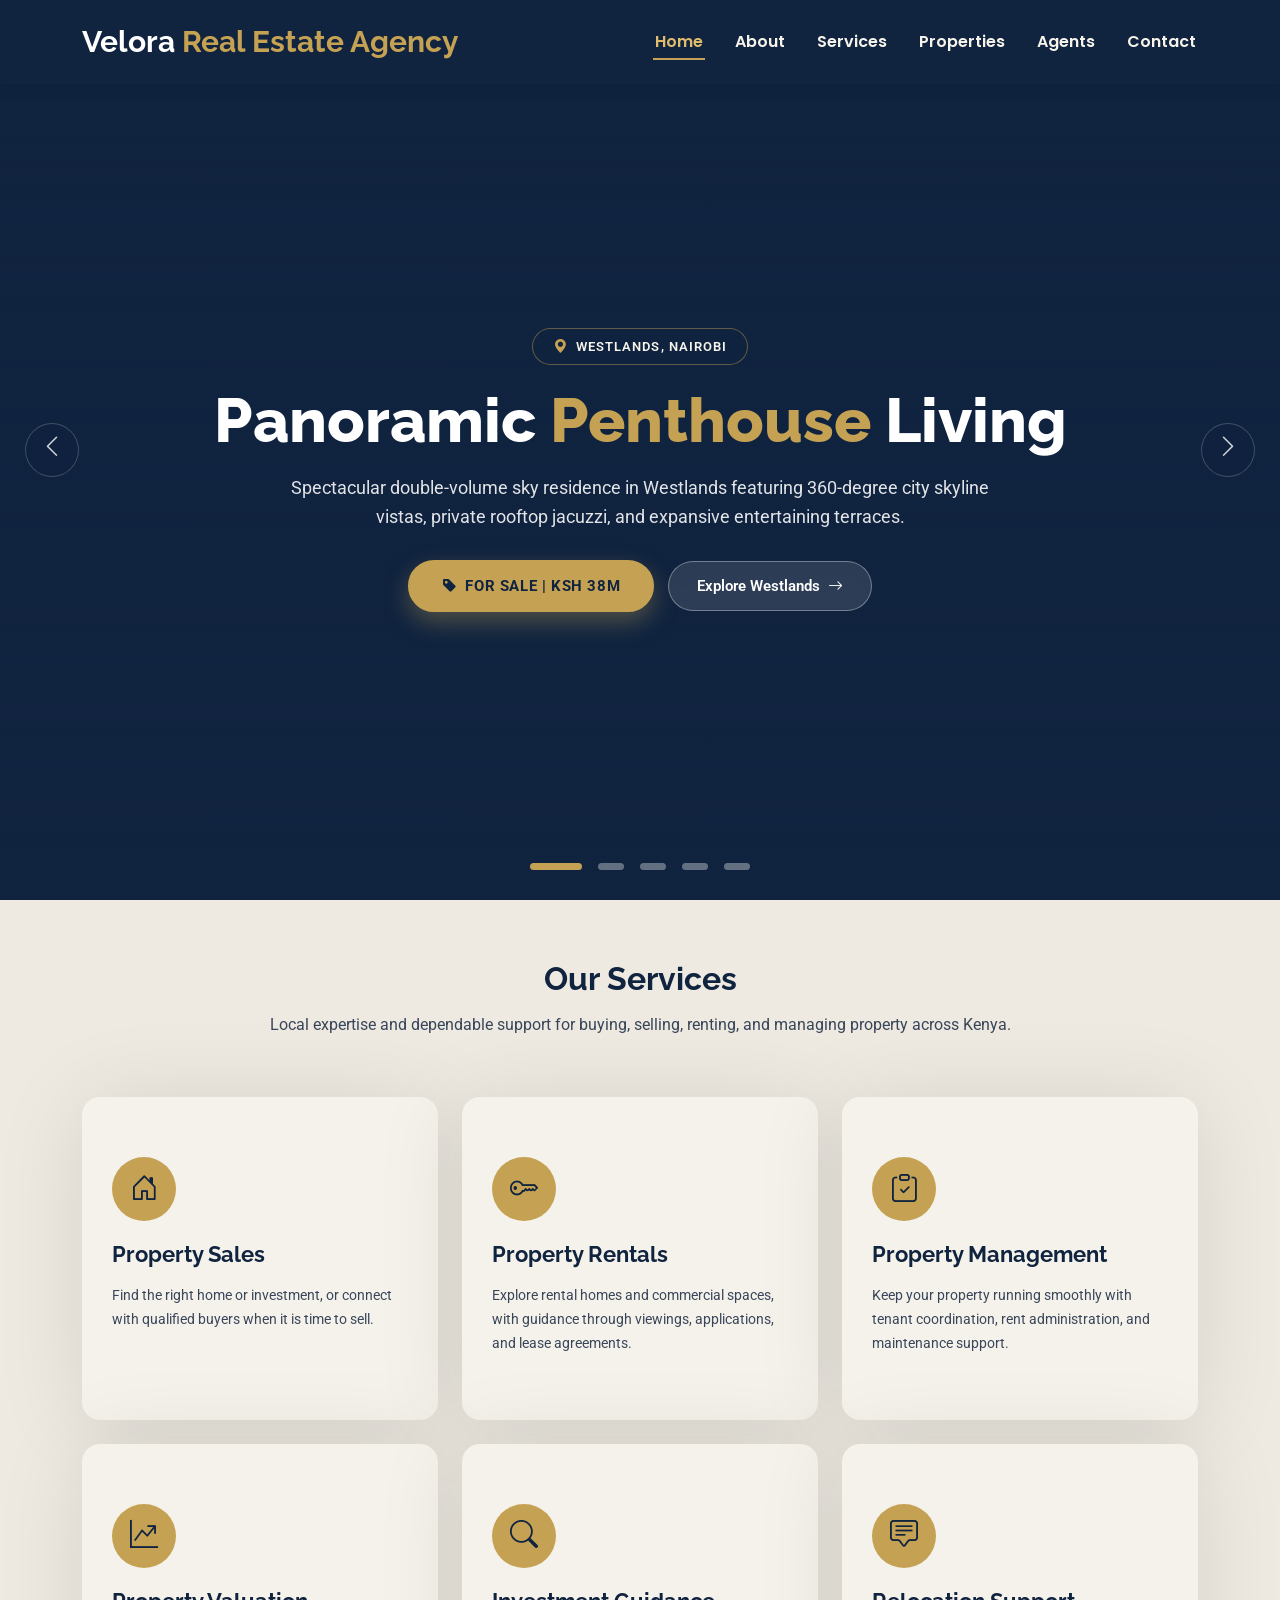
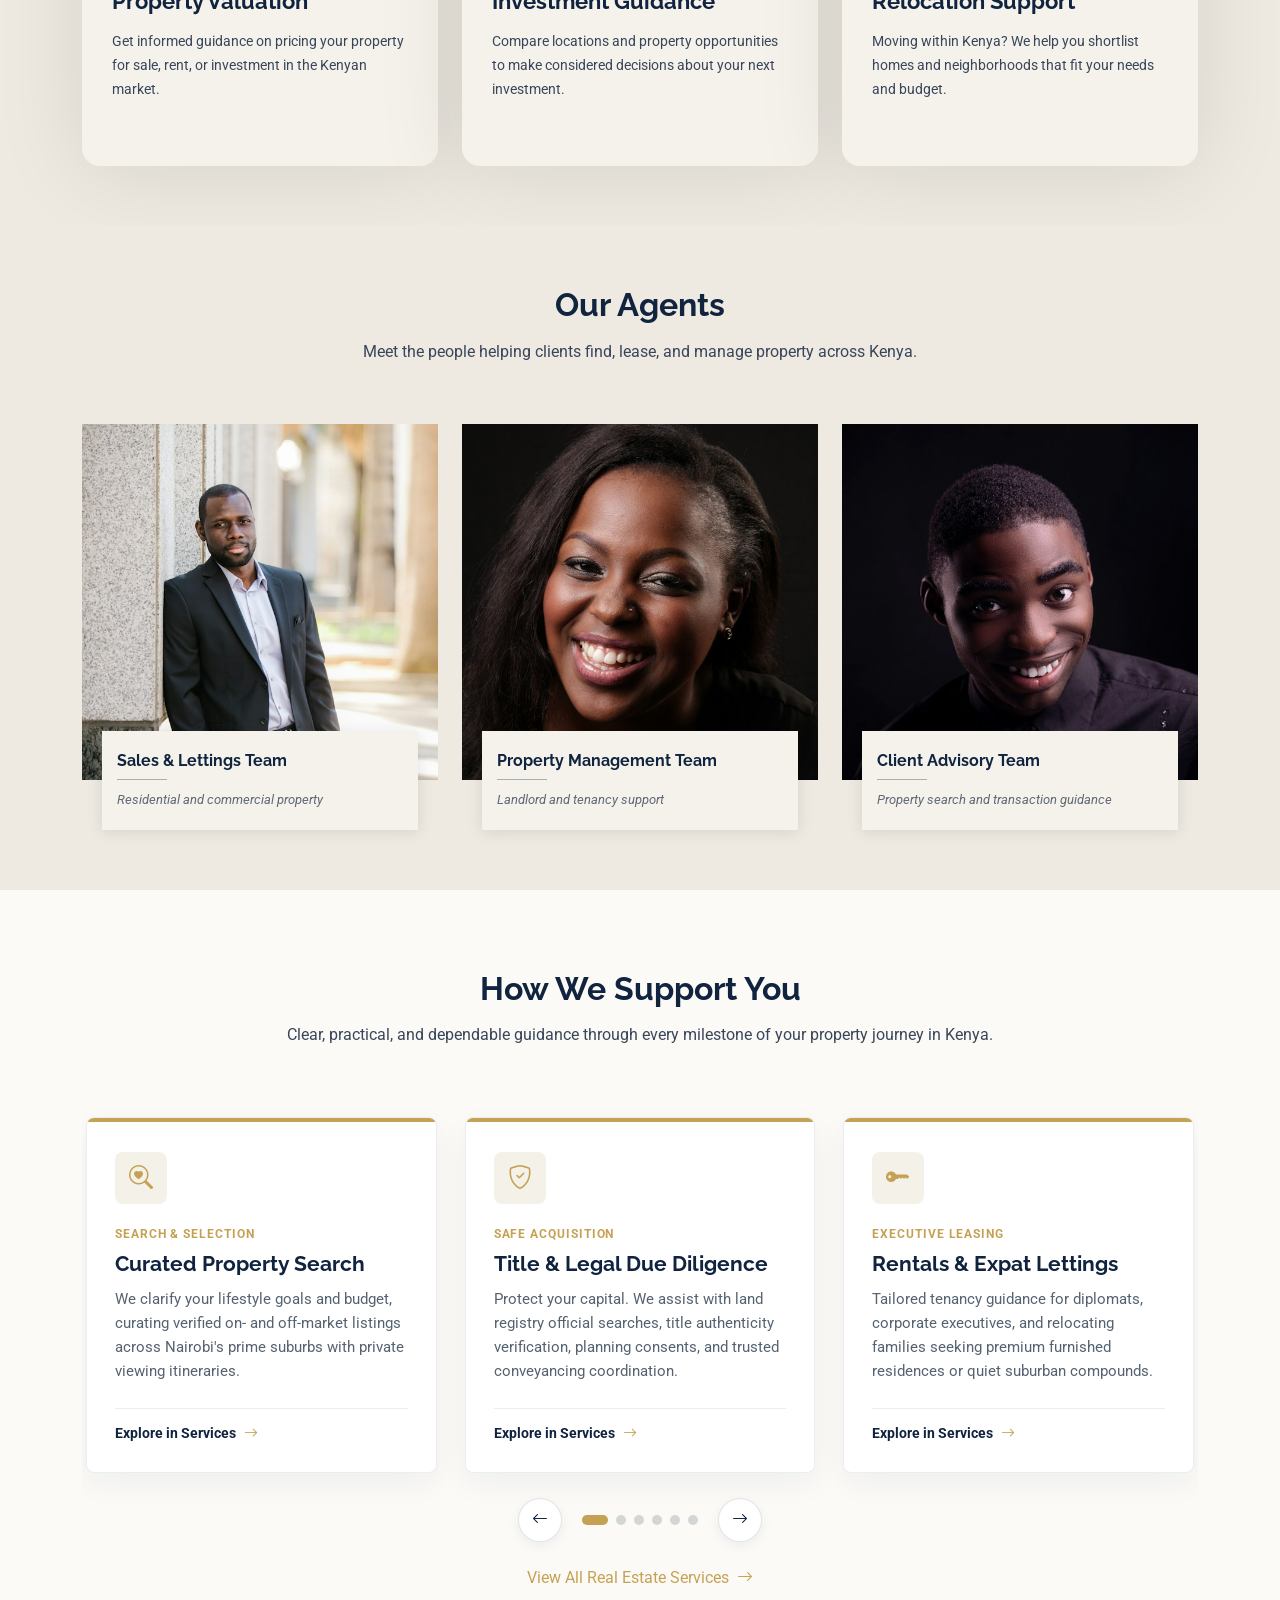
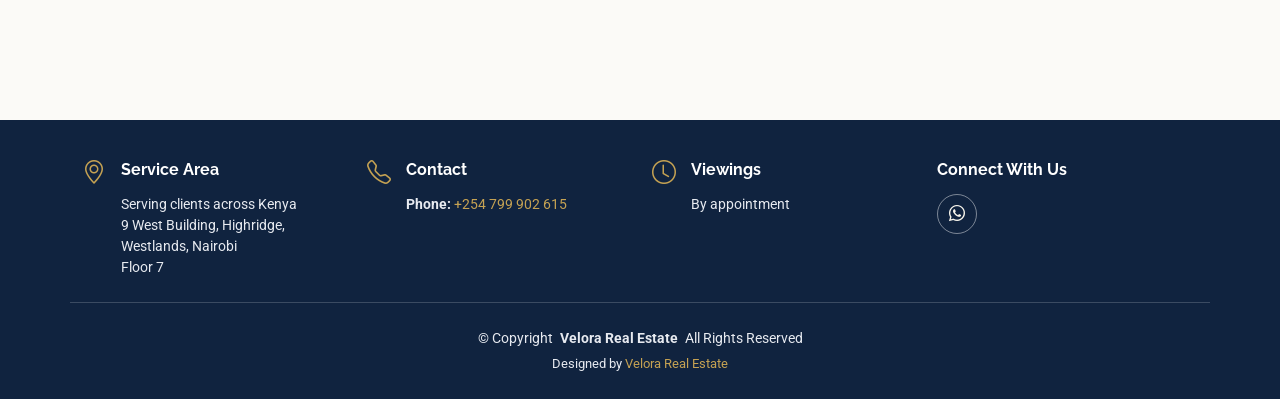
==== commit a81d8628: "Read Me" ====
--- a/EstateAgency/index.html
+++ b/EstateAgency/index.html
@@ -42,7 +42,7 @@
 
       <a href="index.html" class="logo d-flex align-items-center">
         <!-- Uncomment the line below if you also wish to use an image logo -->
-        <h1 class="sitename">Velora <span>Real Estate</span></h1>
+        <h1 class="sitename">Velora <span>Real Estate Agency</span></h1>
       </a>
 
       <nav id="navmenu" class="navmenu">
